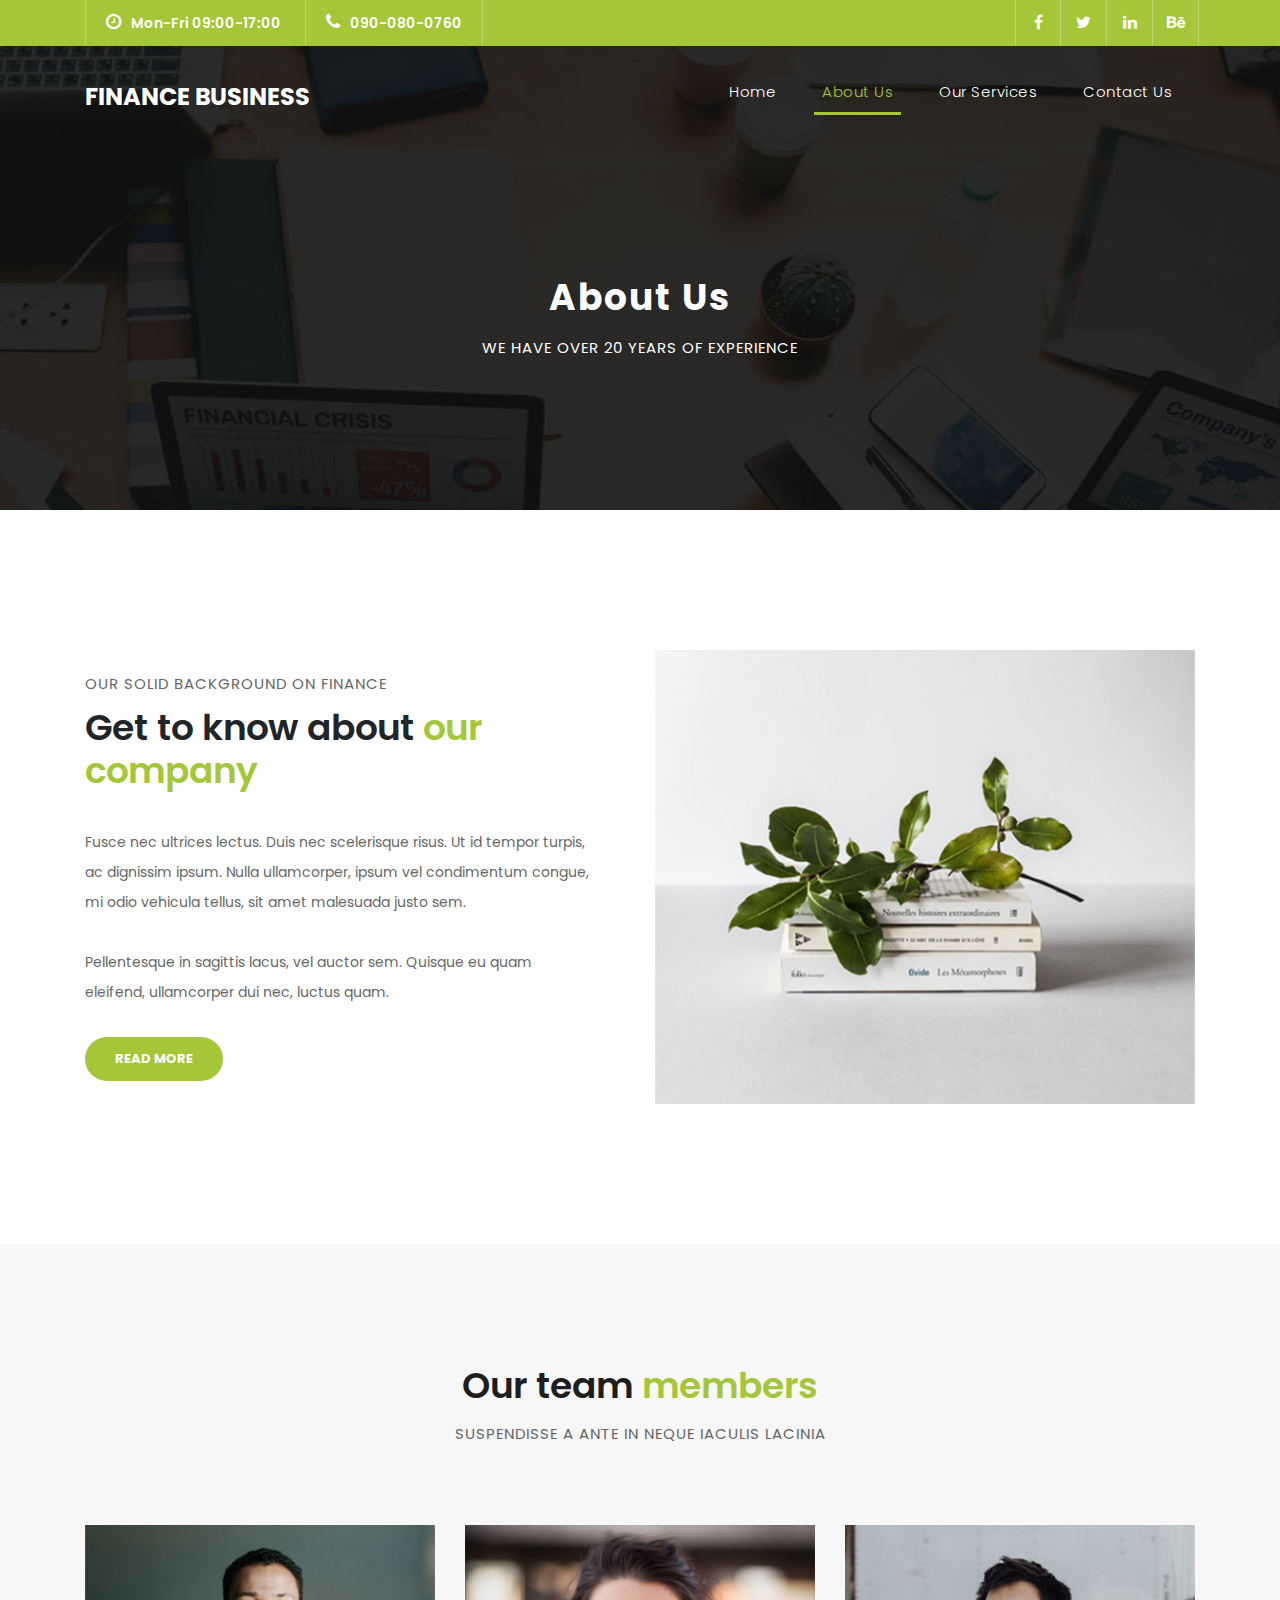
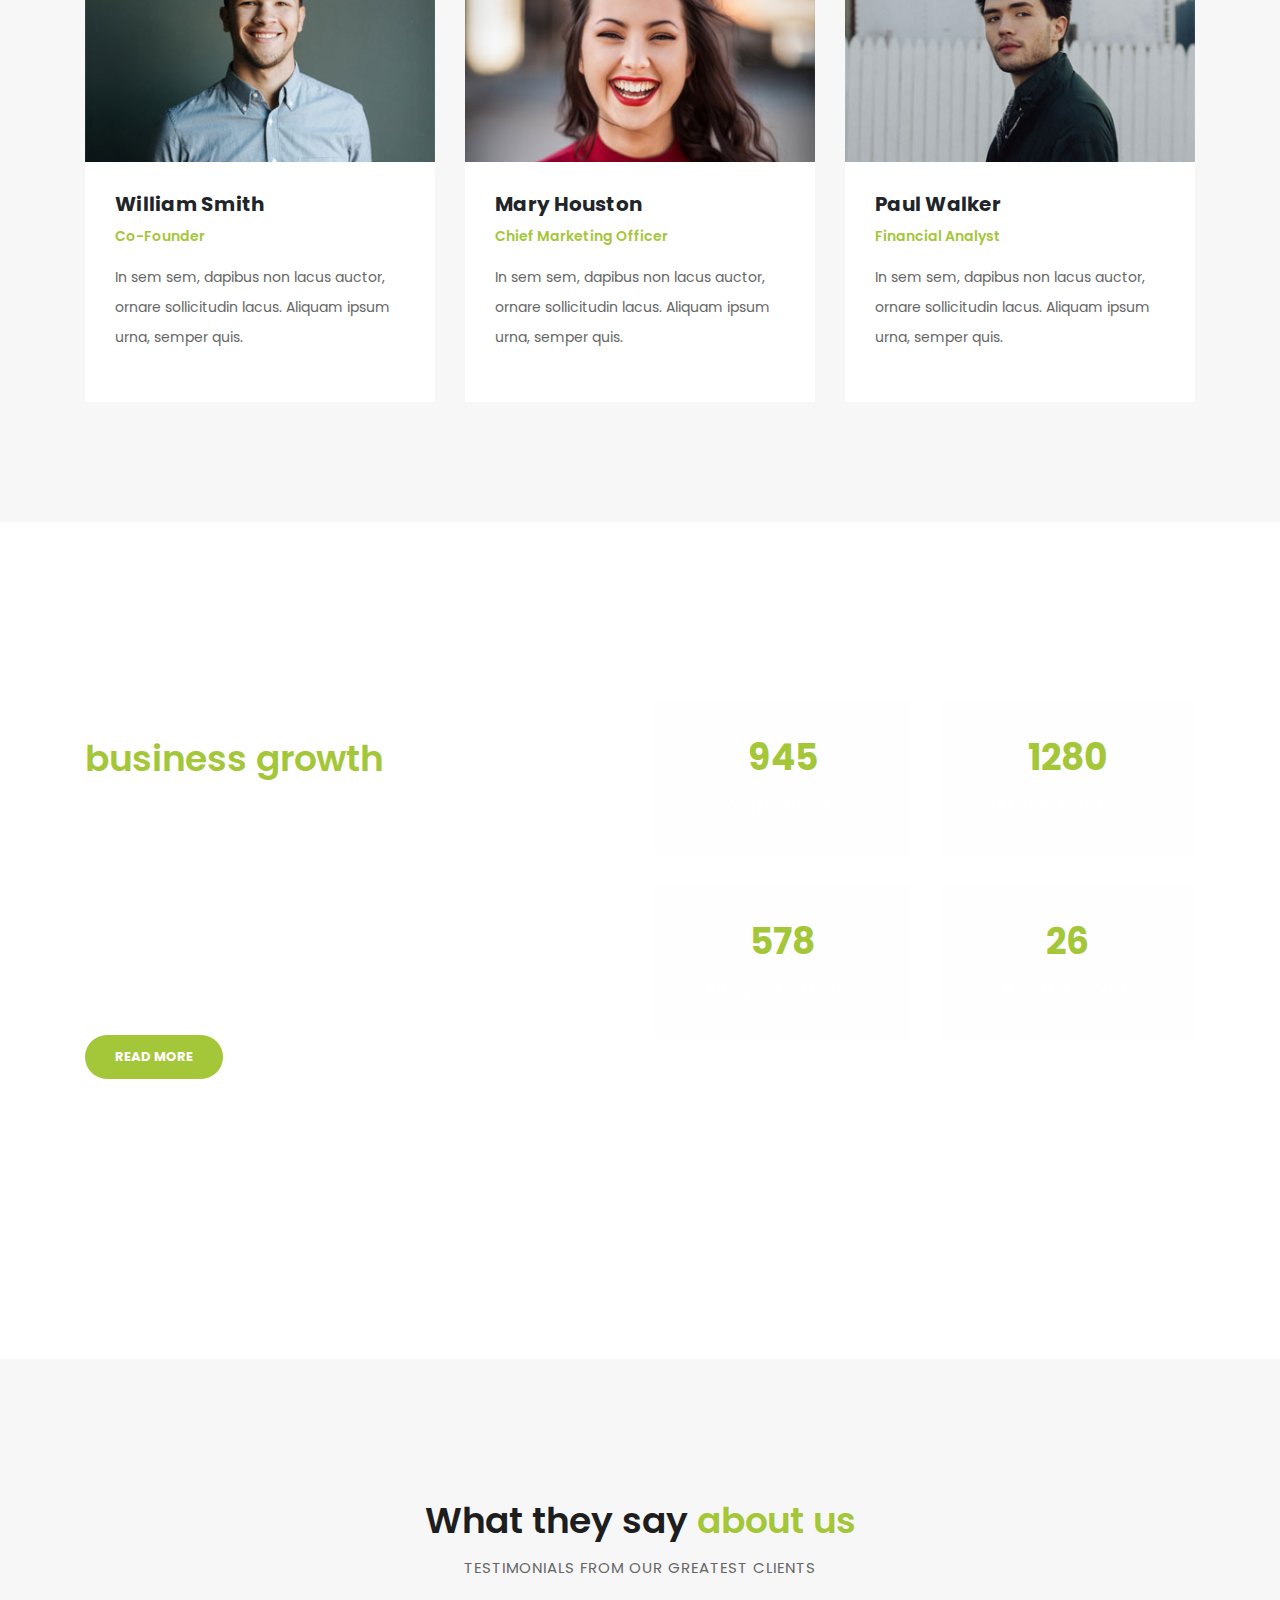
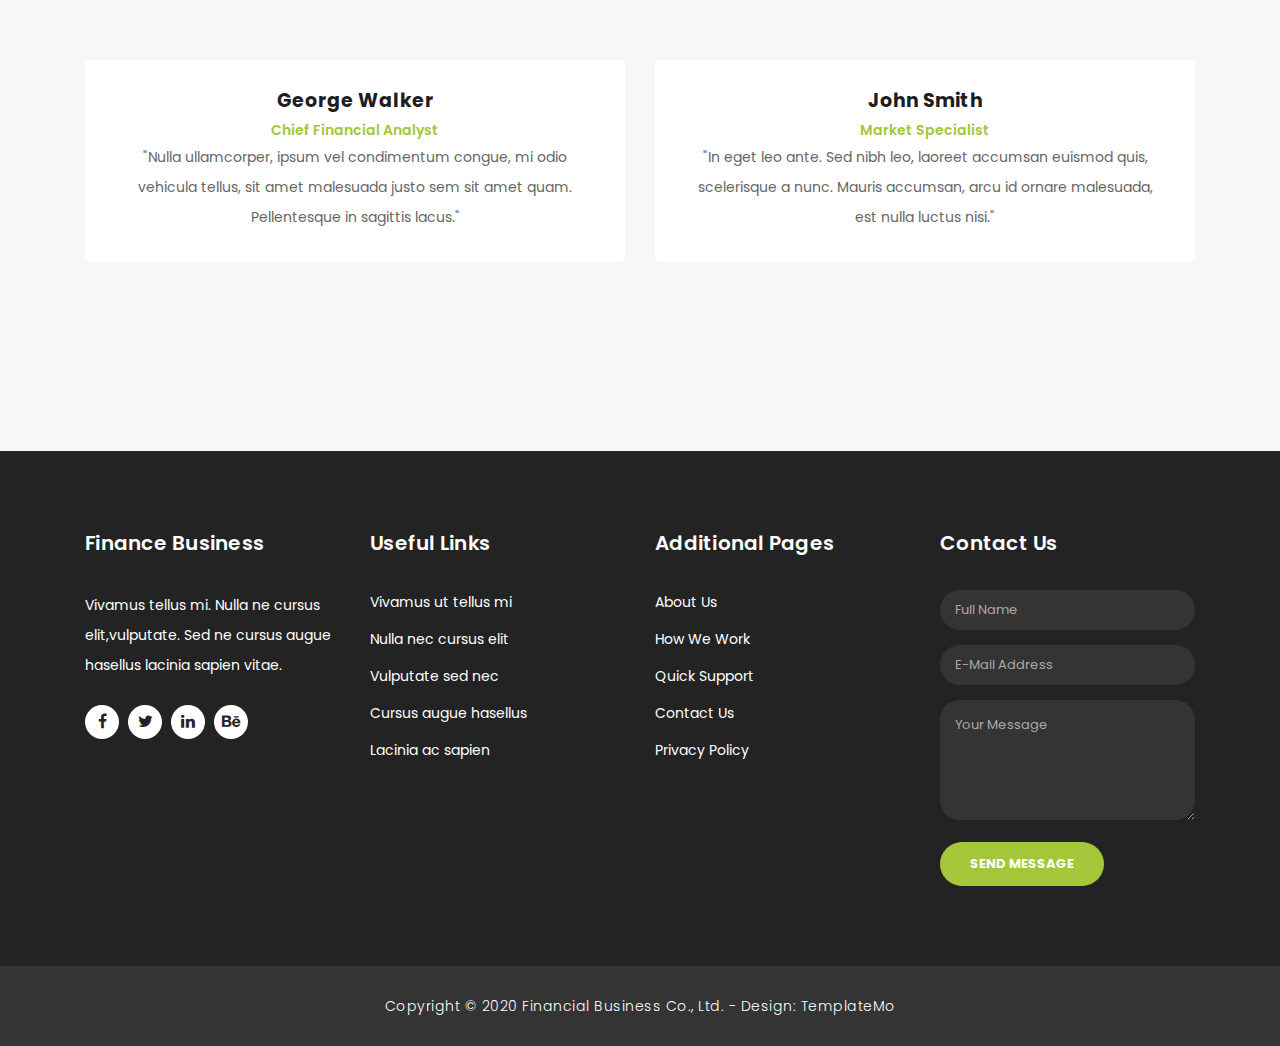
==== about.html @ 7f65e046 "first template" ====
<!DOCTYPE html>
<html lang="en">

  <head>

    <meta charset="utf-8">
    <meta name="viewport" content="width=device-width, initial-scale=1, shrink-to-fit=no">
    <meta name="description" content="">
    <meta name="author" content="TemplateMo">
    <link href="https://fonts.googleapis.com/css?family=Poppins:100,200,300,400,500,600,700,800,900&display=swap" rel="stylesheet">

    <title>Finance Business - About Page</title>

    <!-- Bootstrap core CSS -->
    <link href="vendor/bootstrap/css/bootstrap.min.css" rel="stylesheet">

    <!-- Additional CSS Files -->
    <link rel="stylesheet" href="assets/css/fontawesome.css">
    <link rel="stylesheet" href="assets/css/templatemo-finance-business.css">
    <link rel="stylesheet" href="assets/css/owl.css">
<!--

Finance Business TemplateMo

https://templatemo.com/tm-545-finance-business

-->
  </head>

  <body>

    <!-- ***** Preloader Start ***** -->
    <div id="preloader">
        <div class="jumper">
            <div></div>
            <div></div>
            <div></div>
        </div>
    </div>  
    <!-- ***** Preloader End ***** -->

    <!-- Header -->
    <div class="sub-header">
      <div class="container">
        <div class="row">
          <div class="col-md-8 col-xs-12">
            <ul class="left-info">
              <li><a href="#"><i class="fa fa-clock-o"></i>Mon-Fri 09:00-17:00</a></li>
              <li><a href="#"><i class="fa fa-phone"></i>090-080-0760</a></li>
            </ul>
          </div>
          <div class="col-md-4">
            <ul class="right-icons">
              <li><a href="#"><i class="fa fa-facebook"></i></a></li>
              <li><a href="#"><i class="fa fa-twitter"></i></a></li>
              <li><a href="#"><i class="fa fa-linkedin"></i></a></li>
              <li><a href="#"><i class="fa fa-behance"></i></a></li>
            </ul>
          </div>
        </div>
      </div>
    </div>
    
    <header class="">
      <nav class="navbar navbar-expand-lg">
        <div class="container">
          <a class="navbar-brand" href="index.html"><h2>Finance Business</h2></a>
          <button class="navbar-toggler" type="button" data-toggle="collapse" data-target="#navbarResponsive" aria-controls="navbarResponsive" aria-expanded="false" aria-label="Toggle navigation">
            <span class="navbar-toggler-icon"></span>
          </button>
          <div class="collapse navbar-collapse" id="navbarResponsive">
            <ul class="navbar-nav ml-auto">
              <li class="nav-item">
                <a class="nav-link" href="index.html">Home
                  <span class="sr-only">(current)</span>
                </a>
              </li>
              <li class="nav-item active">
                <a class="nav-link" href="about.html">About Us</a>
              </li>
              <li class="nav-item">
                <a class="nav-link" href="services.html">Our Services</a>
              </li>
              <li class="nav-item">
                <a class="nav-link" href="contact.html">Contact Us</a>
              </li>
            </ul>
          </div>
        </div>
      </nav>
    </header>

    <!-- Page Content -->
    <div class="page-heading header-text">
      <div class="container">
        <div class="row">
          <div class="col-md-12">
            <h1>About Us</h1>
            <span>We have over 20 years of experience</span>
          </div>
        </div>
      </div>
    </div>

    <div class="more-info about-info">
      <div class="container">
        <div class="row">
          <div class="col-md-12">
            <div class="more-info-content">
              <div class="row">
                <div class="col-md-6 align-self-center">
                  <div class="right-content">
                    <span>our solid background on finance</span>
                    <h2>Get to know about <em>our company</em></h2>
                    <p>Fusce nec ultrices lectus. Duis nec scelerisque risus. Ut id tempor turpis, ac dignissim ipsum. Nulla ullamcorper, ipsum vel condimentum congue, mi odio vehicula tellus, sit amet malesuada justo sem. 
                    <br><br>Pellentesque in sagittis lacus, vel auctor sem. Quisque eu quam eleifend, ullamcorper dui nec, luctus quam.</p>
                    <a href="" class="filled-button">Read More</a>
                  </div>
                </div>
                <div class="col-md-6">
                  <div class="left-image">
                    <img src="assets/images/about-image.jpg" alt="">
                  </div>
                </div>
              </div>
            </div>
          </div>
        </div>
      </div>
    </div>

    <div class="team">
      <div class="container">
        <div class="row">
          <div class="col-md-12">
            <div class="section-heading">
              <h2>Our team <em>members</em></h2>
              <span>Suspendisse a ante in neque iaculis lacinia</span>
            </div>
          </div>
          <div class="col-md-4">
            <div class="team-item">
              <img src="assets/images/team_01.jpg" alt="">
              <div class="down-content">
                <h4>William Smith</h4>
                <span>Co-Founder</span>
                <p>In sem sem, dapibus non lacus auctor, ornare sollicitudin lacus. Aliquam ipsum urna, semper quis.</p>
              </div>
            </div>
          </div>
          <div class="col-md-4">
            <div class="team-item">
              <img src="assets/images/team_02.jpg" alt="">
              <div class="down-content">
                <h4>Mary Houston</h4>
                <span>Chief Marketing Officer</span>
                <p>In sem sem, dapibus non lacus auctor, ornare sollicitudin lacus. Aliquam ipsum urna, semper quis.</p>
              </div>
            </div>
          </div>
          <div class="col-md-4">
            <div class="team-item">
              <img src="assets/images/team_03.jpg" alt="">
              <div class="down-content">
                <h4>Paul Walker</h4>
                <span>Financial Analyst</span>
                <p>In sem sem, dapibus non lacus auctor, ornare sollicitudin lacus. Aliquam ipsum urna, semper quis.</p>
              </div>
            </div>
          </div>
        </div>
      </div>
    </div>

    <div class="fun-facts">
      <div class="container">
        <div class="row">
          <div class="col-md-6">
            <div class="left-content">
              <span>Lorem ipsum dolor sit amet</span>
              <h2>Our solutions for your <em>business growth</em></h2>
              <p>Pellentesque ultrices at turpis in vestibulum. Aenean pretium elit nec congue elementum. Nulla luctus laoreet porta. Maecenas at nisi tempus, porta metus vitae, faucibus augue. 
              <br><br>Fusce et venenatis ex. Quisque varius, velit quis dictum sagittis, odio velit molestie nunc, ut posuere ante tortor ut neque.</p>
              <a href="" class="filled-button">Read More</a>
            </div>
          </div>
          <div class="col-md-6 align-self-center">
            <div class="row">
              <div class="col-md-6">
                <div class="count-area-content">
                  <div class="count-digit">945</div>
                  <div class="count-title">Work Hours</div>
                </div>
              </div>
              <div class="col-md-6">
                <div class="count-area-content">
                  <div class="count-digit">1280</div>
                  <div class="count-title">Great Reviews</div>
                </div>
              </div>
              <div class="col-md-6">
                <div class="count-area-content">
                  <div class="count-digit">578</div>
                  <div class="count-title">Projects Done</div>
                </div>
              </div>
              <div class="col-md-6">
                <div class="count-area-content">
                  <div class="count-digit">26</div>
                  <div class="count-title">Awards Won</div>
                </div>
              </div>
            </div>
          </div>
        </div>
      </div>
    </div>

    <div class="testimonials">
      <div class="container">
        <div class="row">
          <div class="col-md-12">
            <div class="section-heading">
              <h2>What they say <em>about us</em></h2>
              <span>testimonials from our greatest clients</span>
            </div>
          </div>
          <div class="col-md-12">
            <div class="owl-testimonials owl-carousel">
              
              <div class="testimonial-item">
                <div class="inner-content">
                  <h4>George Walker</h4>
                  <span>Chief Financial Analyst</span>
                  <p>"Nulla ullamcorper, ipsum vel condimentum congue, mi odio vehicula tellus, sit amet malesuada justo sem sit amet quam. Pellentesque in sagittis lacus."</p>
                </div>
                <img src="http://placehold.it/60x60" alt="">
              </div>
              
              <div class="testimonial-item">
                <div class="inner-content">
                  <h4>John Smith</h4>
                  <span>Market Specialist</span>
                  <p>"In eget leo ante. Sed nibh leo, laoreet accumsan euismod quis, scelerisque a nunc. Mauris accumsan, arcu id ornare malesuada, est nulla luctus nisi."</p>
                </div>
                <img src="http://placehold.it/60x60" alt="">
              </div>
              
              <div class="testimonial-item">
                <div class="inner-content">
                  <h4>David Wood</h4>
                  <span>Chief Accountant</span>
                  <p>"Ut ultricies maximus turpis, in sollicitudin ligula posuere vel. Donec finibus maximus neque, vitae egestas quam imperdiet nec. Proin nec mauris eu tortor consectetur tristique."</p>
                </div>
                <img src="http://placehold.it/60x60" alt="">
              </div>
              
              <div class="testimonial-item">
                <div class="inner-content">
                  <h4>Andrew Boom</h4>
                  <span>Marketing Head</span>
                  <p>"Curabitur sollicitudin, tortor at suscipit volutpat, nisi arcu aliquet dui, vitae semper sem turpis quis libero. Quisque vulputate lacinia nisl ac lobortis."</p>
                </div>
                <img src="http://placehold.it/60x60" alt="">
              </div>
              
            </div>
          </div>
        </div>
      </div>
    </div>

    <!-- Footer Starts Here -->
    <footer>
      <div class="container">
        <div class="row">
          <div class="col-md-3 footer-item">
            <h4>Finance Business</h4>
            <p>Vivamus tellus mi. Nulla ne cursus elit,vulputate. Sed ne cursus augue hasellus lacinia sapien vitae.</p>
            <ul class="social-icons">
              <li><a rel="nofollow" href="https://fb.com/templatemo" target="_blank"><i class="fa fa-facebook"></i></a></li>
              <li><a href="#"><i class="fa fa-twitter"></i></a></li>
              <li><a href="#"><i class="fa fa-linkedin"></i></a></li>
              <li><a href="#"><i class="fa fa-behance"></i></a></li>
            </ul>
          </div>
          <div class="col-md-3 footer-item">
            <h4>Useful Links</h4>
            <ul class="menu-list">
              <li><a href="#">Vivamus ut tellus mi</a></li>
              <li><a href="#">Nulla nec cursus elit</a></li>
              <li><a href="#">Vulputate sed nec</a></li>
              <li><a href="#">Cursus augue hasellus</a></li>
              <li><a href="#">Lacinia ac sapien</a></li>
            </ul>
          </div>
          <div class="col-md-3 footer-item">
            <h4>Additional Pages</h4>
            <ul class="menu-list">
              <li><a href="#">About Us</a></li>
              <li><a href="#">How We Work</a></li>
              <li><a href="#">Quick Support</a></li>
              <li><a href="#">Contact Us</a></li>
              <li><a href="#">Privacy Policy</a></li>
            </ul>
          </div>
          <div class="col-md-3 footer-item last-item">
            <h4>Contact Us</h4>
            <div class="contact-form">
              <form id="contact footer-contact" action="" method="post">
                <div class="row">
                  <div class="col-lg-12 col-md-12 col-sm-12">
                    <fieldset>
                      <input name="name" type="text" class="form-control" id="name" placeholder="Full Name" required="">
                    </fieldset>
                  </div>
                  <div class="col-lg-12 col-md-12 col-sm-12">
                    <fieldset>
                      <input name="email" type="text" class="form-control" id="email" pattern="[^ @]*@[^ @]*" placeholder="E-Mail Address" required="">
                    </fieldset>
                  </div>
                  <div class="col-lg-12">
                    <fieldset>
                      <textarea name="message" rows="6" class="form-control" id="message" placeholder="Your Message" required=""></textarea>
                    </fieldset>
                  </div>
                  <div class="col-lg-12">
                    <fieldset>
                      <button type="submit" id="form-submit" class="filled-button">Send Message</button>
                    </fieldset>
                  </div>
                </div>
              </form>
            </div>
          </div>
        </div>
      </div>
    </footer>
    
    <div class="sub-footer">
      <div class="container">
        <div class="row">
          <div class="col-md-12">
            <p>Copyright &copy; 2020 Financial Business Co., Ltd.
            
            - Design: <a rel="nofollow noopener" href="https://templatemo.com" target="_blank">TemplateMo</a></p>
          </div>
        </div>
      </div>
    </div>

    <!-- Bootstrap core JavaScript -->
    <script src="vendor/jquery/jquery.min.js"></script>
    <script src="vendor/bootstrap/js/bootstrap.bundle.min.js"></script>

    <!-- Additional Scripts -->
    <script src="assets/js/custom.js"></script>
    <script src="assets/js/owl.js"></script>
    <script src="assets/js/slick.js"></script>
    <script src="assets/js/accordions.js"></script>

    <script language = "text/Javascript"> 
      cleared[0] = cleared[1] = cleared[2] = 0; //set a cleared flag for each field
      function clearField(t){                   //declaring the array outside of the
      if(! cleared[t.id]){                      // function makes it static and global
          cleared[t.id] = 1;  // you could use true and false, but that's more typing
          t.value='';         // with more chance of typos
          t.style.color='#fff';
          }
      }
    </script>

  </body>
</html>
---- assets/css/templatemo-finance-business.css ----
/* 

TemplateMo - Finance Business

https://templatemo.com/tm-545-finance-business

*/

body {
  font-family: 'Poppins', sans-serif;
  overflow-x: hidden;
  text-rendering: optimizeLegibility;
  -webkit-font-smoothing: antialiased;
  -moz-osx-font-smoothing: grayscale;
}
p {
	margin-bottom: 0px;
	font-size: 14px;
	color: #666666;
	line-height: 30px;
}
a {
	text-decoration: none!important;
}
ul {
	padding: 0;
	margin: 0;
	list-style: none;
}

h1,h2,h3,h4,h5,h6 {
	margin: 0px;
}

a.filled-button {
	background-color: #a4c639;
	color: #fff;
	font-size: 13px;
	text-transform: uppercase;
	font-weight: 700;
	padding: 12px 30px;
	border-radius: 30px;
	display: inline-block;
	transition: all 0.3s;
}

a.filled-button:hover {
	background-color: #fff;
	color: #a4c639;
}

a.border-button {
	background-color: transparent;
	color: #fff;
	border: 2px solid #fff;
	font-size: 13px;
	text-transform: uppercase;
	font-weight: 700;
	padding: 10px 28px;
	border-radius: 30px;
	display: inline-block;
	transition: all 0.3s;
}

a.border-button:hover {
	background-color: #fff;
	color: #a4c639;
}

.section-heading {
	text-align: center;
	margin-bottom: 80px;
}

.section-heading h2 {
	font-size: 36px;
	font-weight: 600;
	color: #1e1e1e;
}

.section-heading em {
	font-style: normal;
	color: #a4c639;
}

.section-heading span {
	display: block;
	margin-top: 15px;
	text-transform: uppercase;
	font-size: 15px;
	color: #666;
	letter-spacing: 1px;
}

#preloader {
  overflow: hidden;
  background: #a4c639;
  left: 0;
  right: 0;
  top: 0;
  bottom: 0;
  position: fixed;
  z-index: 9999999;
  color: #fff;
}

#preloader .jumper {
  left: 0;
  top: 0;
  right: 0;
  bottom: 0;
  display: block;
  position: absolute;
  margin: auto;
  width: 50px;
  height: 50px;
}

#preloader .jumper > div {
  background-color: #fff;
  width: 10px;
  height: 10px;
  border-radius: 100%;
  -webkit-animation-fill-mode: both;
  animation-fill-mode: both;
  position: absolute;
  opacity: 0;
  width: 50px;
  height: 50px;
  -webkit-animation: jumper 1s 0s linear infinite;
  animation: jumper 1s 0s linear infinite;
}

#preloader .jumper > div:nth-child(2) {
  -webkit-animation-delay: 0.33333s;
  animation-delay: 0.33333s;
}

#preloader .jumper > div:nth-child(3) {
  -webkit-animation-delay: 0.66666s;
  animation-delay: 0.66666s;
}

@-webkit-keyframes jumper {
  0% {
    opacity: 0;
    -webkit-transform: scale(0);
    transform: scale(0);
  }
  5% {
    opacity: 1;
  }
  100% {
    -webkit-transform: scale(1);
    transform: scale(1);
    opacity: 0;
  }
}

@keyframes jumper {
  0% {
    opacity: 0;
    -webkit-transform: scale(0);
    transform: scale(0);
  }
  5% {
    opacity: 1;
  }
  100% {
    opacity: 0;
  }
}

/* Sub Header Style */

.sub-header {
	background-color: #a4c639;
	height: 46px;
	line-height: 46px;
}

.sub-header ul li {
	display: inline-block;
}

.sub-header ul.left-info li {
	border-left: 1px solid rgba(250,250,250,0.3);
	padding: 0px 20px;
}

.sub-header ul.left-info li:last-child {
	border-right: 1px solid rgba(250,250,250,0.3);
}

.sub-header ul.left-info li i {
	margin-right: 10px;
	font-size: 18px;
}

.sub-header ul.left-info li a {
	color: #fff;
	font-size: 14px;
	font-weight: 600;
}

.sub-header ul.right-icons {
	float: right;
}

.sub-header ul.right-icons li {
	margin-right: -4px;
	width: 46px;
	display: inline-block;
	text-align: center;
	border-right: 1px solid rgba(250,250,250,0.3);
}

.sub-header ul.right-icons li:first-child {
	border-left: 1px solid rgba(250,250,250,0.3);
}

.sub-header ul.right-icons li a {
	color: #fff;
	transition: all 0.3s;
}

.sub-header ul.right-icons li a:hover {
	opacity: 0.75;
}



/* Header Style */
header {
	position: absolute;
	z-index: 99999;
	width: 100%;
	background-color: transparent!important;
	height: 80px;
	-webkit-transition: all 0.3s ease-in-out 0s;
    -moz-transition: all 0.3s ease-in-out 0s;
    -o-transition: all 0.3s ease-in-out 0s;
    transition: all 0.3s ease-in-out 0s;
}
header .navbar {
	padding: 20px 0px;
}
.background-header .navbar {
	padding: 10px 0px;
}
.background-header {
	top: 0;
	position: fixed;
	background-color: #fff!important;
	box-shadow: 0px 1px 10px rgba(0,0,0,0.1);
}
.background-header .navbar-brand h2 {
	color: #a4c639!important;
}
.background-header .navbar-nav a.nav-link {
	color: #1e1e1e!important;
}
.background-header .navbar-nav .nav-link:hover,
.background-header .navbar-nav .active>.nav-link,
.background-header .navbar-nav .nav-link.active,
.background-header .navbar-nav .nav-link.show,
.background-header .navbar-nav .show>.nav-link {
	color: #a4c639!important;
}
.navbar .navbar-brand {
	float: 	left;
	margin-top: 12px;
	outline: none;
}
.navbar .navbar-brand h2 {
	color: #fff;
	text-transform: uppercase;
	font-size: 24px;
	font-weight: 700;
	-webkit-transition: all .3s ease 0s;
    -moz-transition: all .3s ease 0s;
    -o-transition: all .3s ease 0s;
    transition: all .3s ease 0s;
}
.navbar .navbar-brand h2 em {
	font-style: normal;
	font-size: 16px;
}
#navbarResponsive {
	z-index: 999;
}
.navbar-collapse {
	text-align: center;
}
.navbar .navbar-nav .nav-item {
	margin: 0px 15px;
}
.navbar .navbar-nav a.nav-link {
	text-transform: capitalize;
	font-size: 15px;
	font-weight: 300;
	letter-spacing: 0.5px;
	color: #fff;
	transition: all 0.5s;
	margin-top: 5px;
}
.navbar .navbar-nav .nav-link:hover,
.navbar .navbar-nav .active>.nav-link,
.navbar .navbar-nav .nav-link.active,
.navbar .navbar-nav .nav-link.show,
.navbar .navbar-nav .show>.nav-link {
	color: #a4c639;
	border-bottom: 3px solid #a4c639;
}
.navbar .navbar-toggler-icon {
	background-image: none;
}
.navbar .navbar-toggler {
	border-color: #fff;
	background-color: #fff;	
	height: 36px;
	outline: none;
	border-radius: 0px;
	position: absolute;
	right: 30px;
	top: 20px;
}
.navbar .navbar-toggler-icon:after {
	content: '\f0c9';
	color: #a4c639;
	font-size: 18px;
	line-height: 26px;
	font-family: 'FontAwesome';
}



/* Banner Style */

.img-fill{
  width: 100%;
  display: block;
  overflow: hidden;
  position: relative;
  text-align: center
}

.img-fill img {
  min-height: 100%;
  min-width: 100%;
  position: relative;
  display: inline-block;
  max-width: none;
}

*,
*:before,
*:after {
  -webkit-box-sizing: border-box;
  box-sizing: border-box;
  -webkit-font-smoothing: antialiased;
  -moz-osx-font-smoothing: grayscale;
}

.Grid1k {
  padding: 0 15px;
  max-width: 1200px;
  margin: auto;
}

.blocks-box,
.slick-slider {
  margin: 0;
  padding: 0!important;
}

.slick-slide {
  float: left;
  padding: 0;
}

.Modern-Slider .item .img-fill {
	background-size: cover;
	background-position: center center;
	background-repeat: no-repeat;
	height:95vh;
}

.Modern-Slider .item-1 .img-fill {
	background-image: url(../images/slide_01.jpg);
}

.Modern-Slider .item-2 .img-fill {
	background-image: url(../images/slide_02.jpg);
}

.Modern-Slider .item-3 .img-fill {
	background-image: url(../images/slide_03.jpg);
}

.Modern-Slider .NextArrow{
  position:absolute;
  top:50%;
  right:30px;
  border:0 none;
  background-color: transparent;
  text-align:center;
  font-size: 36px;
  font-family: 'FontAwesome';
  color:#FFF;
  z-index:5;
  outline: none;
  cursor: pointer;
}

.Modern-Slider .NextArrow:before{
  content:'\f105';
}

.Modern-Slider .PrevArrow {
  position:absolute;
  top:50%;
  left:30px;
  border:0 none;
  background-color: transparent;
  text-align:center;
  font-size: 36px;
  font-family: 'FontAwesome';
  color:#FFF;
  z-index:5;
  outline: none;
  cursor: pointer;
}

.Modern-Slider .PrevArrow:before{
  content:'\f104';
}

ul.slick-dots {
  display: none!important;
}

.Modern-Slider .text-content {
	text-align: left;
  	width: 75%;
  	position: absolute;
  	top: 50%;
  	left: 50%;
  	transform: translate(-50%, -50%);
}

.Modern-Slider .item h6 {
  margin-bottom: 15px;
  font-size: 22px;
  text-transform: uppercase;
  font-weight: 700;
  letter-spacing: 1px;
  color:#a4c639;
  animation:fadeOutRight 1s both;
}

.Modern-Slider .item h4 {
  margin-bottom: 30px;
  text-transform: uppercase;
  font-size: 44px;
  font-weight: 700;
  letter-spacing: 2.5px;
  color:#FFF;
  overflow:hidden;
  animation:fadeOutLeft 1s both;
}

.Modern-Slider .item p {
	max-width: 570px;
	color: #fff;
	font-size: 15px;
	font-weight: 400;
	line-height: 30px;
	margin-bottom: 40px;
}

.Modern-Slider .item a {
  margin: 0 5px;
}

.Modern-Slider .item.slick-active h6{
  animation:fadeInDown 1s both 1s;
}

.Modern-Slider .item.slick-active h4{
  animation:fadeInLeft 1s both 1.5s;
}

.Modern-Slider .item.slick-active{
  animation:Slick-FastSwipeIn 1s both;
}

.Modern-Slider .buttons {
  position: relative;
}

.Modern-Slider {background:#000;}


/* ==== Slick Slider Css Ruls === */
.slick-slider{position:relative;display:block;-webkit-user-select:none;-moz-user-select:none;-ms-user-select:none;user-select:none;-webkit-touch-callout:none;-khtml-user-select:none;-ms-touch-action:pan-y;touch-action:pan-y;-webkit-tap-highlight-color:transparent}
.slick-list{position:relative;display:block;overflow:hidden;margin:0;padding:0}
.slick-list:focus{outline:none}.slick-list.dragging{cursor:hand}
.slick-slider .slick-track,.slick-slider .slick-list{-webkit-transform:translate3d(0,0,0);-ms-transform:translate3d(0,0,0);transform:translate3d(0,0,0)}
.slick-track{position:relative;top:0;left:0;display:block}
.slick-track:before,.slick-track:after{display:table;content:''}.slick-track:after{clear:both}
.slick-loading .slick-track{visibility:hidden}
.slick-slide{display:none;float:left /* If RTL Make This Right */ ;height:100%;min-height:1px}
.slick-slide.dragging img{pointer-events:none}
.slick-initialized .slick-slide{display:block}
.slick-loading .slick-slide{visibility:hidden}
.slick-vertical .slick-slide{display:block;height:auto;border:1px solid transparent}




/* Request Form */

.request-form {
	background-color: #a4c639;
	padding: 40px 0px;
	color: #fff;
}

.request-form h4 {
	font-size: 22px;
	font-weight: 600;
}

.request-form span {
	font-size: 15px;
	font-weight: 400;
	display: inline-block;
	margin-top: 10px;
}

.request-form a.border-button {
	margin-top: 12px;
	float: right;
}




/* Services */

.services {
	margin-top: 140px;
}

.service-item img {
	width: 100%;
	overflow: hidden;
}

.service-item .down-content {
	background-color: #f7f7f7;
	padding: 30px;
}

.service-item .down-content h4 {
	font-size: 20px;
	font-weight: 700;
	letter-spacing: 0.25px;
	margin-bottom: 15px;
}

.service-item .down-content p {
	margin-bottom: 20px;
}



/* Fun Facts */

.fun-facts {
	margin-top: 140px;
	background-image: url(../images/fun-facts-bg.jpg);
	background-position: center center;
	background-repeat: no-repeat;
	background-size: cover;
	background-attachment: fixed;
	padding: 140px 0px;
	color: #fff;
}

.fun-facts span {
	text-transform: uppercase;
	font-size: 15px;
	color: #fff;
	letter-spacing: 1px;
	margin-bottom: 10px;
	display: block;
}

.fun-facts h2 {
	font-size: 36px;
	font-weight: 600;
	margin-bottom: 35px;
}

.fun-facts em {
	font-style: normal;
	color: #a4c639;
}

.fun-facts p {
	color: #fff;
	margin-bottom: 40px;
}

.fun-facts .left-content {
	margin-right: 45px;
}

.count-area-content {
	text-align: center;
	background-color: rgba(250,250,250,0.1);
	padding: 25px 30px 35px 30px;
	margin: 15px 0px;
}

.count-digit {
    margin: 5px 0px;
    color: #a4c639;
    font-weight: 700;
    font-size: 36px;
}
.count-title {
    font-size: 20px;
    font-weight: 600;
    color: #fff;
    letter-spacing: 0.5px;
}



/* More Info */

.more-info {
	margin-top: 140px;
}

.more-info .left-image img {
	width: 100%;
	overflow: hidden;
}

.more-info .more-info-content {
	background-color: #f7f7f7;
}

.about-info .more-info-content {
	background-color: transparent;
}

.about-info .right-content {
	padding: 0px!important;
	margin-right: 30px;
}

.more-info .right-content {
	padding: 45px 45px 45px 30px;
}

.more-info .right-content span {
	text-transform: uppercase;
	font-size: 15px;
	color: #666;
	letter-spacing: 1px;
	margin-bottom: 10px;
	display: block;
}

.more-info .right-content h2 {
	font-size: 36px;
	font-weight: 600;
	margin-bottom: 35px;
}

.more-info .right-content em {
	font-style: normal;
	color: #a4c639;
}

.more-info .right-content p {
	margin-bottom: 30px;
}


/* Testimonials Style */

.about-testimonials {
	margin-top: 0px!important;
}

.testimonials {
	margin-top: 140px;
	background-color: #f7f7f7;
	padding: 140px 0px;
}
.testimonial-item .inner-content {
	text-align: center;
	background-color: #fff;	
	padding: 30px;
	border-radius: 5px;
}
.testimonial-item p {
	font-size: 14px;
	font-weight: 400;
}
.testimonial-item h4 {
	font-size: 19px;
	font-weight: 700;
	color: #1e1e1e;
	letter-spacing: 0.5px;
	margin-bottom: 0px;
}
.testimonial-item span {
	display: inline-block;
	margin-top: 8px;
	font-weight: 600;
	font-size: 14px;
	color: #a4c639;
}
.testimonial-item img {
	max-width: 60px;
	border-radius: 50%;
	margin: 25px auto 0px auto;
}




/* Call Back Style */

.callback-services {
	border-top: 1px solid #eee;
	padding-top: 140px;
}

.contact-us {
	background-color: #f7f7f7;
	padding: 140px 0px;
}

.contact-us .contact-form {
	background-color: transparent!important;
	padding: 0!important;
}

.callback-form {
	margin-top: 140px;
}

.callback-form .contact-form {
	background-color: #a4c639;
	padding: 60px;
	border-radius: 5px;
	text-align: center;
}

.callback-form .contact-form input {
	border-radius: 20px;
	height: 40px;
	line-height: 40px;
	display: inline-block;
	padding: 0px 15px;
	color: #6a6a6a;
	font-size: 13px;
	text-transform: none;
	box-shadow: none;
	border: none;
	margin-bottom: 35px;
}

.callback-form .contact-form input:focus {
	outline: none;
	box-shadow: none;
	border: none;
}

.callback-form .contact-form textarea {
	border-radius: 20px;
	height: 120px;
	max-height: 200px;
	min-height: 120px;
	display: inline-block;
	padding: 15px;
	color: #6a6a6a;
	font-size: 13px;
	text-transform: none;
	box-shadow: none;
	border: none;
	margin-bottom: 35px;
}

.callback-form .contact-form textarea:focus {
	outline: none;
	box-shadow: none;
	border: none;
}

.callback-form .contact-form ::-webkit-input-placeholder { /* Edge */
  color: #aaa;
}
.callback-form .contact-form :-ms-input-placeholder { /* Internet Explorer 10-11 */
  color: #aaa;
}
.callback-form .contact-form ::placeholder {
  color: #aaa;
}

.callback-form .contact-form button.border-button {
	background-color: transparent;
	color: #fff;
	border: 2px solid #fff;
	font-size: 13px;
	text-transform: uppercase;
	font-weight: 700;
	padding: 10px 28px;
	border-radius: 30px;
	display: inline-block;
	transition: all 0.3s;
	outline: none;
	box-shadow: none;
	text-shadow: none;
	cursor: pointer;
}

.callback-form .contact-form button.border-button:hover {
	background-color: #fff;
	color: #a4c639;
}

.contact-us .contact-form button.filled-button {
	background-color: #a4c639;
	color: #fff;
	border: none;
	font-size: 13px;
	text-transform: uppercase;
	font-weight: 700;
	padding: 12px 30px;
	border-radius: 30px;
	display: inline-block;
	transition: all 0.3s;
	outline: none;
	box-shadow: none;
	text-shadow: none;
	cursor: pointer;
}

.contact-us .contact-form button.filled-button:hover {
	background-color: #fff;
	color: #a4c639;
}



/* Partners Style */

.contact-partners {
	margin-top: -8px!important;
}

.partners {
	margin-top: 140px;
	background-color: #f7f7f7;
	padding: 60px 0px;
}

.partners .owl-item {
	text-align: center;
	cursor: pointer;
}

.partners .partner-item img {
	max-width: 156px;
	margin: auto;
}



/* Footer Style */

footer {
	background-color: #232323;
	padding: 80px 0px;
	color: #fff;
}

footer h4 {
	color: #fff;
	font-size: 20px;
	font-weight: 600;
	letter-spacing: 0.25px;
	margin-bottom: 35px;
}
footer p {
	color: #fff;
}

footer ul.social-icons {
	margin-top: 25px;
}

footer ul.social-icons li {
	display: inline-block;
	margin-right: 5px;
}

footer ul.social-icons li:last-child {
	margin-right: 0px;
}

footer ul.social-icons li a {
	width: 34px;
	height: 34px;
	display: inline-block;
	line-height: 34px;
	text-align: center;
	background-color: #fff;
	color: #232323;
	border-radius: 50%;
	transition: all 0.3s;
}

footer ul.social-icons li a:hover {
	background-color: #a4c639;
}

footer ul.menu-list li {
	margin-bottom: 13px;
}

footer ul.menu-list li:last-child {
	margin-bottom: 0px;
}

footer ul.menu-list li a {
	font-size: 14px;
	color: #fff;
	transition: all 0.3s;
}

footer ul.menu-list li a:hover {
	color: #a4c639;
}

footer .contact-form input {
	border-radius: 20px;
	height: 40px;
	line-height: 40px;
	display: inline-block;
	padding: 0px 15px;
	color: #aaa!important;
	background-color: #343434;
	font-size: 13px;
	text-transform: none;
	box-shadow: none;
	border: none;
	margin-bottom: 15px;
}

footer .contact-form input:focus {
	outline: none;
	box-shadow: none;
	border: none;
	background-color: #343434;
}

footer .contact-form textarea {
	border-radius: 20px;
	height: 120px;
	max-height: 200px;
	min-height: 120px;
	display: inline-block;
	padding: 15px;
	color: #aaa!important;
	background-color: #343434;
	font-size: 13px;
	text-transform: none;
	box-shadow: none;
	border: none;
	margin-bottom: 15px;
}

footer .contact-form textarea:focus {
	outline: none;
	box-shadow: none;
	border: none;
	background-color: #343434;
}

footer .contact-form ::-webkit-input-placeholder { /* Edge */
  color: #aaa;
}
footer .contact-form :-ms-input-placeholder { /* Internet Explorer 10-11 */
  color: #aaa;
}
footer .contact-form ::placeholder {
  color: #aaa;
}

footer .contact-form button.filled-button {
	background-color: transparent;
	color: #fff;
	background-color: #a4c639;
	border: none;
	font-size: 13px;
	text-transform: uppercase;
	font-weight: 700;
	padding: 12px 30px;
	border-radius: 30px;
	display: inline-block;
	transition: all 0.3s;
	outline: none;
	box-shadow: none;
	text-shadow: none;
	cursor: pointer;
}

footer .contact-form button.filled-button:hover {
	background-color: #fff;
	color: #a4c639;
}



/* Sub-footer Style */

.sub-footer {
	background-color: #343434;
	text-align: center;
	padding: 25px 0px;
}

.sub-footer p {
	color: #fff;
	font-weight: 300;
	letter-spacing: 0.5px;
}

.sub-footer a {
	color: #fff;
}


.page-heading {
	text-align: center;
	background-image: url(../images/page-heading-bg.jpg);
	background-position: center center;
	background-repeat: no-repeat;
	background-size: cover;
	padding: 230px 0px 150px 0px;
	color: #fff;
}

.page-heading h1 {
	text-transform: capitalize;
	font-size: 36px;
	font-weight: 700;
	letter-spacing: 2px;
	margin-bottom: 18px;
}

.page-heading span {
	font-size: 15px;
	text-transform: uppercase;
	letter-spacing: 1px;
	color: #fff;
	display: block;
}


/* team */

.team {
	background-color: #f7f7f7;
	margin-top: 140px;
	margin-bottom: -140px;
	padding: 120px 0px;
}

.team-item img {
	width: 100%;
	overflow: hidden;
}

.team-item .down-content {
	background-color: #fff;
	padding: 30px;
}

.team-item .down-content h4 {
	font-size: 20px;
	font-weight: 700;
	letter-spacing: 0.25px;
	margin-bottom: 10px;
}

.team-item .down-content span {
	color: #a4c639;
	font-weight: 600;
	font-size: 14px;
	display: block;
	margin-bottom: 15px;
}

.team-item .down-content p {
	margin-bottom: 20px;
}


/* Single Service */

.single-services {
	margin-top: 140px;
}

#tabs ul {
  margin: 0;
  padding: 0;
}
#tabs ul li {
  margin-bottom: 10px;
  display: inline-block;
  width: 100%;
}
#tabs ul li:last-child {
  margin-bottom: 0px;
}
#tabs ul li a {
	text-transform: capitalize;
	width: 100%;
	padding: 30px 30px;
	display: inline-block;
	background-color: #a4c639;
  	font-size: 20px;
  	color: #121212;
  	letter-spacing: 0.5px;
  	font-weight: 700;
  	transition: all 0.3s;
}
#tabs ul li a i {
	float: right;
	margin-top: 5px;
}
#tabs ul .ui-tabs-active span {
  background: #faf5b2;
  border: #faf5b2;
  line-height: 90px;
  border-bottom: none;
}
#tabs ul .ui-tabs-active a {
  color: #fff;
}
#tabs ul .ui-tabs-active span {
  color: #1e1e1e;
}
.tabs-content {
	margin-left: 30px;
  text-align: left;
  display: inline-block;
  transition: all 0.3s;
}
.tabs-content img {
	max-width: 100%;
	overflow: hidden;
}
.tabs-content h4 {
	font-size: 20px;
	font-weight: 700;
	letter-spacing: 0.25px;
	margin-bottom: 15px;
	margin-top: 30px;
}
.tabs-content p {
  font-size: 14px;
  color: #7a7a7a;
  margin-bottom: 0px;
}



/* Contact Information */

.contact-information {
	margin-top: 140px;
}

.contact-information .contact-item {
	padding: 60px 30px;
	background-color: #f7f7f7;
	text-align: center;
}

.contact-information .contact-item i {
	color: #a4c639;
	font-size: 48px;
	margin-bottom: 40px;
}

.contact-information .contact-item h4 {
	font-size: 20px;
	font-weight: 700;
	letter-spacing: 0.25px;
	margin-bottom: 15px;
}

.contact-information .contact-item p {
	margin-bottom: 20px;
}

.contact-information .contact-item a {
	font-weight: 600;
	color: #a4c639;
	font-size: 15px;
}




/* Responsive Style */
@media (max-width: 768px) {
	.sub-header {
		display: none;
	}
	.Modern-Slider .item h6 {
	  margin-bottom: 15px;
	  font-size: 18px;
	}
	.Modern-Slider .item h4 {
	  margin-bottom: 25px;
	  font-size: 28px;
	  line-height: 36px;
	  letter-spacing: 1px;
	}
	.Modern-Slider .item p {
		max-width: 570px;
		line-height: 25px;
		margin-bottom: 30px;
	}
	.Modern-Slider .NextArrow{
	  right:5px;
	}
	.Modern-Slider .PrevArrow {
	  left:5px;
	}
	.request-form {
		text-align: center;
	}
	.request-form a.border-button {
		float: none;
		margin-top: 30px;
	}
	.services .service-item {
		margin-bottom: 30px;
	}
	.fun-facts .left-content {
		margin-right: 0px;
		margin-bottom: 30px;
	}
	.more-info .right-content  {
		padding: 30px;
	}
	footer {
		padding: 80px 0px 20px 0px;
	}
	footer .footer-item {
		border-bottom: 1px solid #343434;
		margin-bottom: 30px;
		padding-bottom: 30px;
	}
	footer .last-item {
		border-bottom: none;
	}
	.about-info .right-content {
		margin-right: 0px;
		margin-bottom: 30px;
	}
	.team .team-item {
		margin-bottom: 30px;
	}
	.tabs-content {
		margin-left: 0px;
		margin-top: 30px;
	}
	.contact-item {
		margin-bottom: 30px;
	}
}

@media (max-width: 992px) {
	.navbar .navbar-brand {
		position: absolute;
		left: 30px;
		top: 10px;
	}
	.navbar .navbar-brand {
		width: auto;
	}
	.navbar:after {
		display: none;
	}
	#navbarResponsive {
	    z-index: 99999;
	    position: absolute;
	    top: 80px;
	    left: 0;
	    width: 100%;
	    text-align: center;
	    background-color: #fff;
	    box-shadow: 0px 10px 10px rgba(0,0,0,0.1);
	}
	.navbar .navbar-nav .nav-item {
		border-bottom: 1px solid #eee;
	}
	.navbar .navbar-nav .nav-item:last-child {
		border-bottom: none;
	}
	.navbar .navbar-nav a.nav-link {
		padding: 15px 0px;
		color: #1e1e1e!important;
	}
	.navbar .navbar-nav .nav-link:hover,
	.navbar .navbar-nav .active>.nav-link,
	.navbar .navbar-nav .nav-link.active,
	.navbar .navbar-nav .nav-link.show,
	.navbar .navbar-nav .show>.nav-link {
		color: #a4c639!important;
		border-bottom: none!important;
	}
}
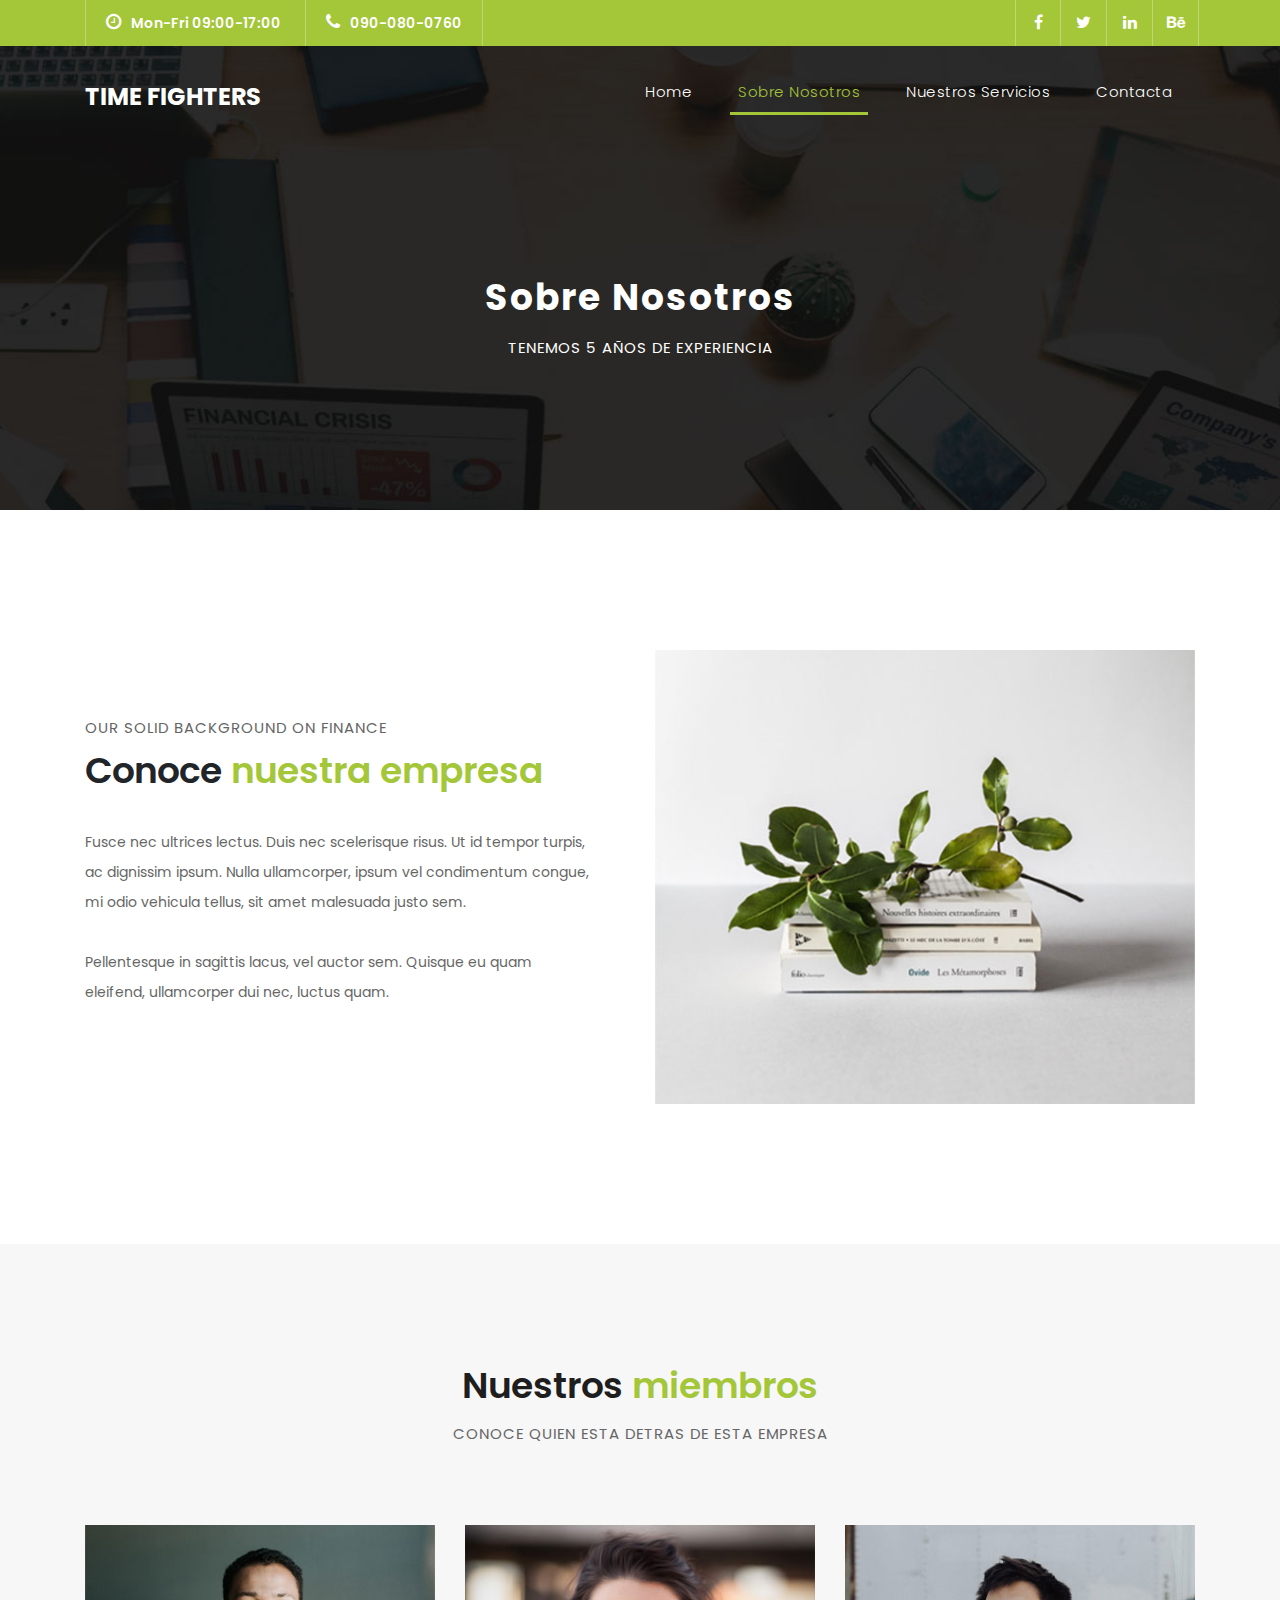
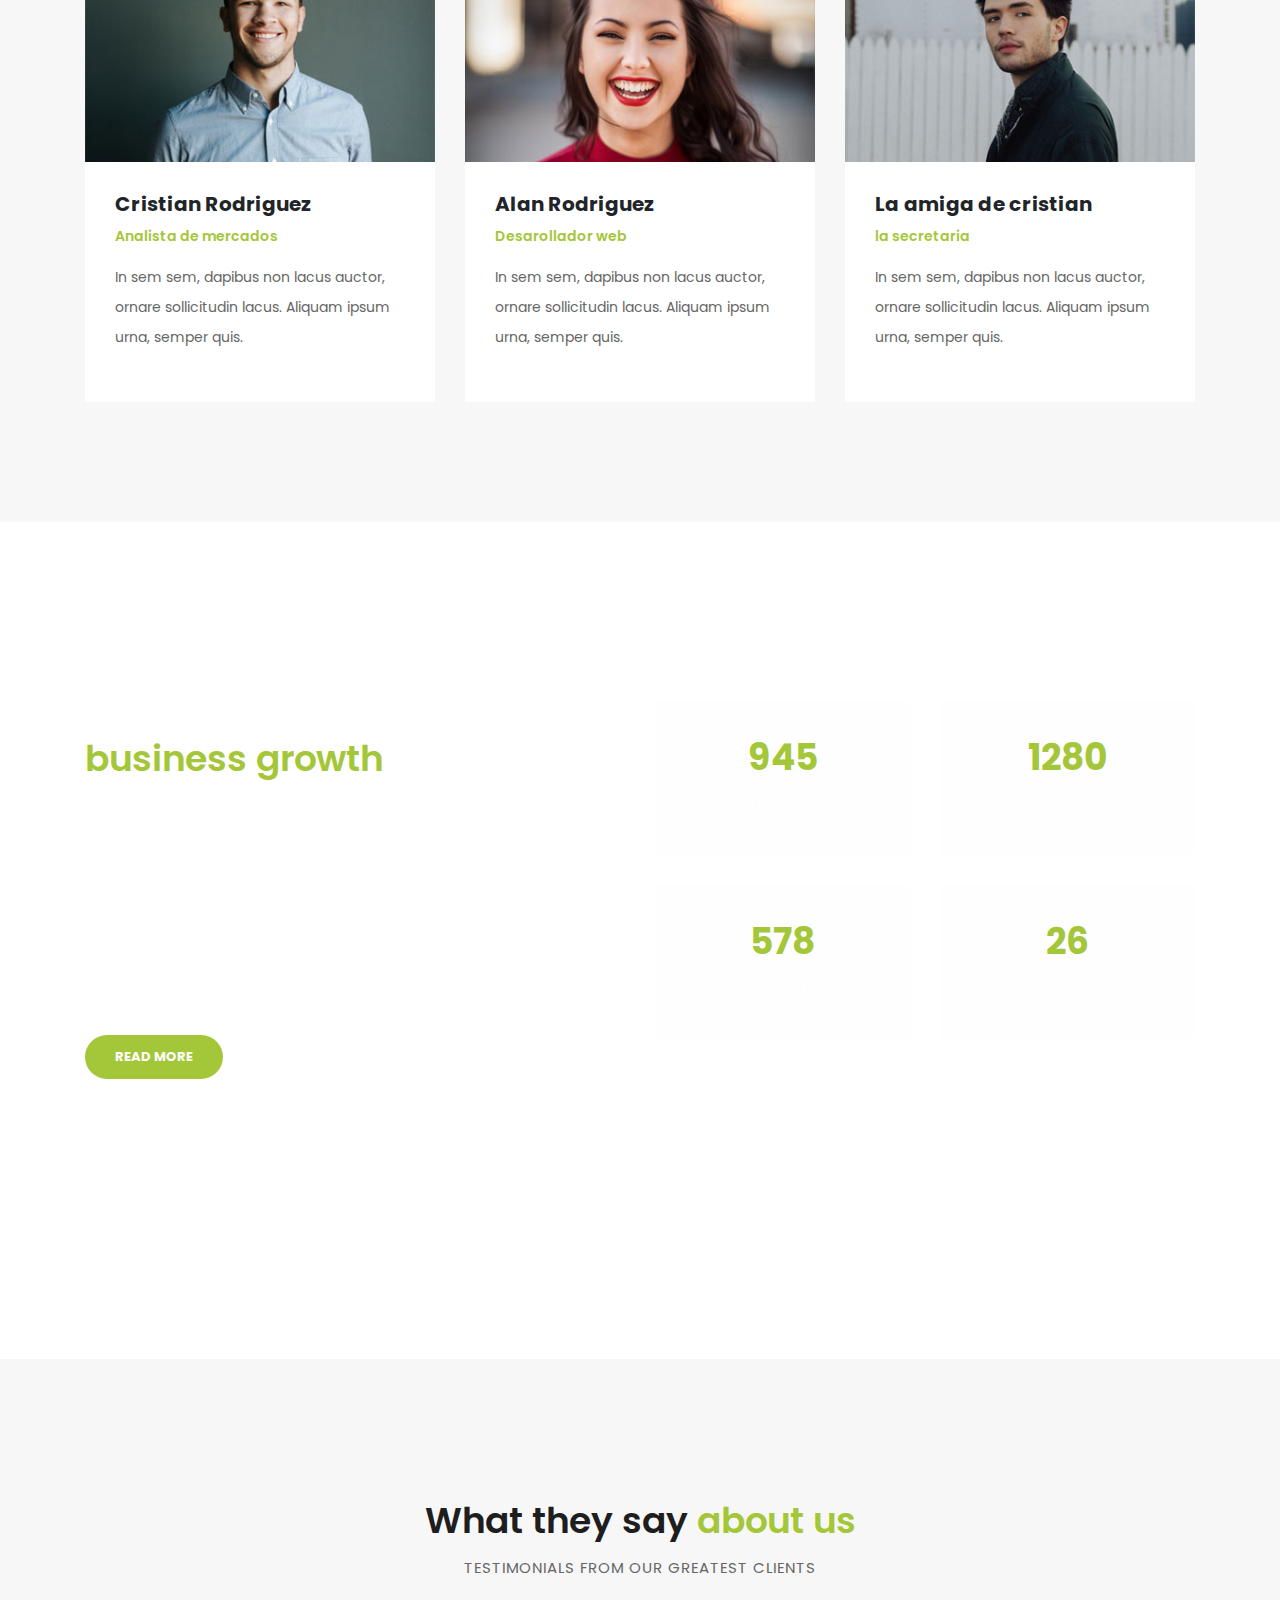
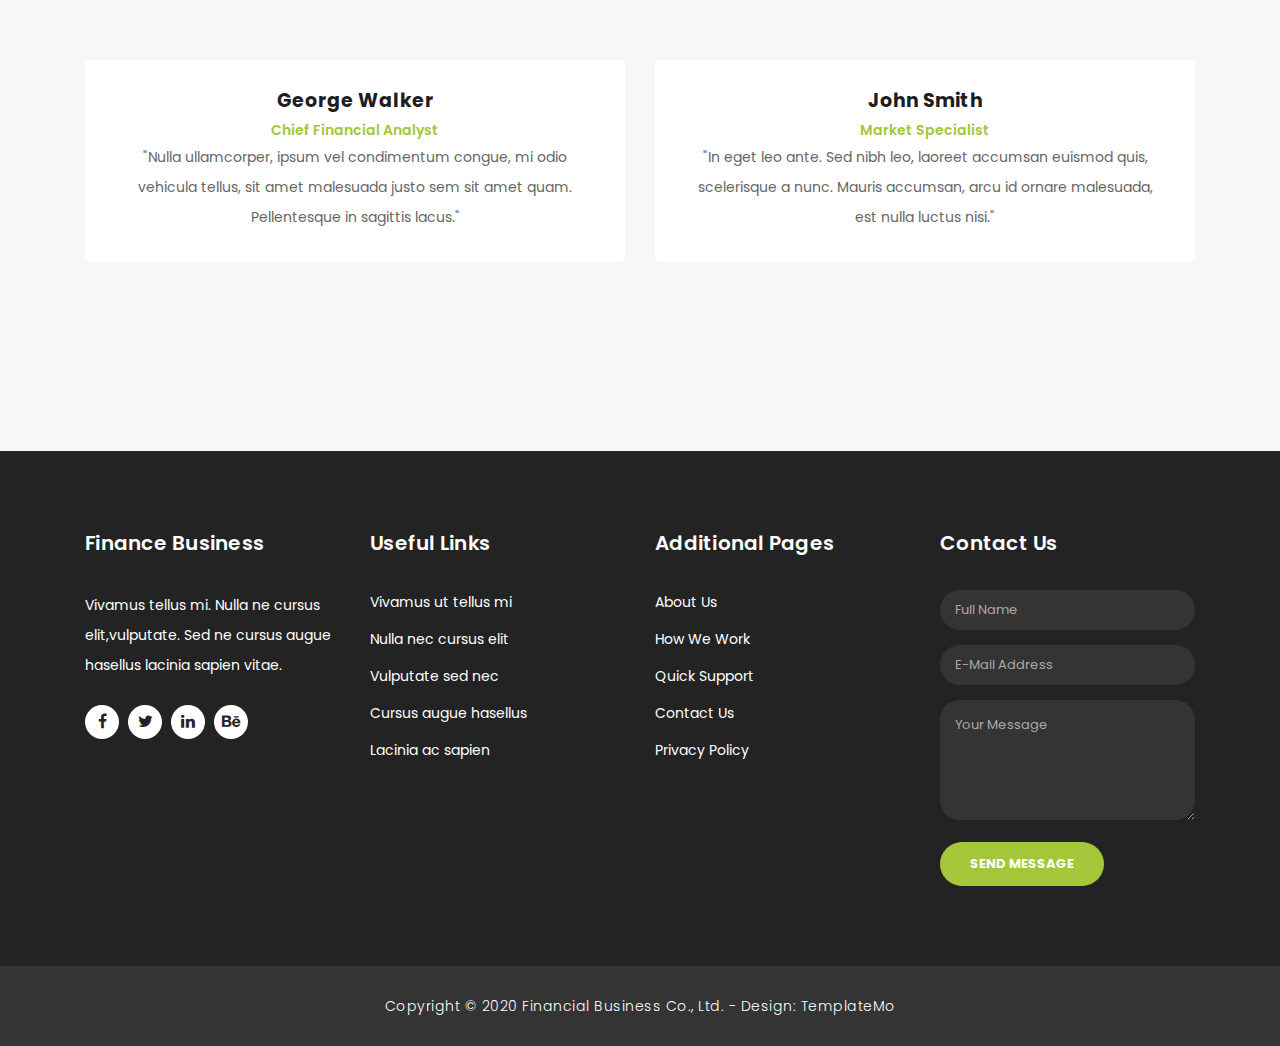
==== commit 029adf6b: "translating" ====
--- a/about.html
+++ b/about.html
@@ -9,7 +9,7 @@
     <meta name="author" content="TemplateMo">
     <link href="https://fonts.googleapis.com/css?family=Poppins:100,200,300,400,500,600,700,800,900&display=swap" rel="stylesheet">
 
-    <title>Finance Business - About Page</title>
+    <title>Time Fighters - About Page</title>
 
     <!-- Bootstrap core CSS -->
     <link href="vendor/bootstrap/css/bootstrap.min.css" rel="stylesheet">
@@ -20,9 +20,7 @@
     <link rel="stylesheet" href="assets/css/owl.css">
 <!--
 
-Finance Business TemplateMo
-
-https://templatemo.com/tm-545-finance-business
+
 
 -->
   </head>
@@ -36,7 +34,7 @@
             <div></div>
             <div></div>
         </div>
-    </div>  
+    </div>
     <!-- ***** Preloader End ***** -->
 
     <!-- Header -->
@@ -60,11 +58,11 @@
         </div>
       </div>
     </div>
-    
+
     <header class="">
       <nav class="navbar navbar-expand-lg">
         <div class="container">
-          <a class="navbar-brand" href="index.html"><h2>Finance Business</h2></a>
+          <a class="navbar-brand" href="index.html"><h2>Time Fighters</h2></a>
           <button class="navbar-toggler" type="button" data-toggle="collapse" data-target="#navbarResponsive" aria-controls="navbarResponsive" aria-expanded="false" aria-label="Toggle navigation">
             <span class="navbar-toggler-icon"></span>
           </button>
@@ -76,13 +74,13 @@
                 </a>
               </li>
               <li class="nav-item active">
-                <a class="nav-link" href="about.html">About Us</a>
+                <a class="nav-link" href="about.html">Sobre Nosotros</a>
               </li>
               <li class="nav-item">
-                <a class="nav-link" href="services.html">Our Services</a>
+                <a class="nav-link" href="services.html">Nuestros Servicios</a>
               </li>
               <li class="nav-item">
-                <a class="nav-link" href="contact.html">Contact Us</a>
+                <a class="nav-link" href="contact.html">Contacta</a>
               </li>
             </ul>
           </div>
@@ -95,8 +93,8 @@
       <div class="container">
         <div class="row">
           <div class="col-md-12">
-            <h1>About Us</h1>
-            <span>We have over 20 years of experience</span>
+            <h1>Sobre Nosotros</h1>
+            <span>Tenemos 5 años de experiencia</span>
           </div>
         </div>
       </div>
@@ -111,10 +109,9 @@
                 <div class="col-md-6 align-self-center">
                   <div class="right-content">
                     <span>our solid background on finance</span>
-                    <h2>Get to know about <em>our company</em></h2>
-                    <p>Fusce nec ultrices lectus. Duis nec scelerisque risus. Ut id tempor turpis, ac dignissim ipsum. Nulla ullamcorper, ipsum vel condimentum congue, mi odio vehicula tellus, sit amet malesuada justo sem. 
+                    <h2>Conoce <em>nuestra empresa</em></h2>
+                    <p>Fusce nec ultrices lectus. Duis nec scelerisque risus. Ut id tempor turpis, ac dignissim ipsum. Nulla ullamcorper, ipsum vel condimentum congue, mi odio vehicula tellus, sit amet malesuada justo sem.
                     <br><br>Pellentesque in sagittis lacus, vel auctor sem. Quisque eu quam eleifend, ullamcorper dui nec, luctus quam.</p>
-                    <a href="" class="filled-button">Read More</a>
                   </div>
                 </div>
                 <div class="col-md-6">
@@ -134,16 +131,16 @@
         <div class="row">
           <div class="col-md-12">
             <div class="section-heading">
-              <h2>Our team <em>members</em></h2>
-              <span>Suspendisse a ante in neque iaculis lacinia</span>
+              <h2>Nuestros <em>miembros</em></h2>
+              <span>Conoce quien esta detras de esta empresa</span>
             </div>
           </div>
           <div class="col-md-4">
             <div class="team-item">
               <img src="assets/images/team_01.jpg" alt="">
               <div class="down-content">
-                <h4>William Smith</h4>
-                <span>Co-Founder</span>
+                <h4>Cristian Rodriguez</h4>
+                <span>Analista de mercados</span>
                 <p>In sem sem, dapibus non lacus auctor, ornare sollicitudin lacus. Aliquam ipsum urna, semper quis.</p>
               </div>
             </div>
@@ -152,8 +149,8 @@
             <div class="team-item">
               <img src="assets/images/team_02.jpg" alt="">
               <div class="down-content">
-                <h4>Mary Houston</h4>
-                <span>Chief Marketing Officer</span>
+                <h4>Alan Rodriguez</h4>
+                <span>Desarollador web</span>
                 <p>In sem sem, dapibus non lacus auctor, ornare sollicitudin lacus. Aliquam ipsum urna, semper quis.</p>
               </div>
             </div>
@@ -162,8 +159,8 @@
             <div class="team-item">
               <img src="assets/images/team_03.jpg" alt="">
               <div class="down-content">
-                <h4>Paul Walker</h4>
-                <span>Financial Analyst</span>
+                <h4>La amiga de cristian</h4>
+                <span>la secretaria</span>
                 <p>In sem sem, dapibus non lacus auctor, ornare sollicitudin lacus. Aliquam ipsum urna, semper quis.</p>
               </div>
             </div>
@@ -179,7 +176,7 @@
             <div class="left-content">
               <span>Lorem ipsum dolor sit amet</span>
               <h2>Our solutions for your <em>business growth</em></h2>
-              <p>Pellentesque ultrices at turpis in vestibulum. Aenean pretium elit nec congue elementum. Nulla luctus laoreet porta. Maecenas at nisi tempus, porta metus vitae, faucibus augue. 
+              <p>Pellentesque ultrices at turpis in vestibulum. Aenean pretium elit nec congue elementum. Nulla luctus laoreet porta. Maecenas at nisi tempus, porta metus vitae, faucibus augue.
               <br><br>Fusce et venenatis ex. Quisque varius, velit quis dictum sagittis, odio velit molestie nunc, ut posuere ante tortor ut neque.</p>
               <a href="" class="filled-button">Read More</a>
             </div>
@@ -227,7 +224,7 @@
           </div>
           <div class="col-md-12">
             <div class="owl-testimonials owl-carousel">
-              
+
               <div class="testimonial-item">
                 <div class="inner-content">
                   <h4>George Walker</h4>
@@ -236,7 +233,7 @@
                 </div>
                 <img src="http://placehold.it/60x60" alt="">
               </div>
-              
+
               <div class="testimonial-item">
                 <div class="inner-content">
                   <h4>John Smith</h4>
@@ -245,7 +242,7 @@
                 </div>
                 <img src="http://placehold.it/60x60" alt="">
               </div>
-              
+
               <div class="testimonial-item">
                 <div class="inner-content">
                   <h4>David Wood</h4>
@@ -254,7 +251,7 @@
                 </div>
                 <img src="http://placehold.it/60x60" alt="">
               </div>
-              
+
               <div class="testimonial-item">
                 <div class="inner-content">
                   <h4>Andrew Boom</h4>
@@ -263,7 +260,7 @@
                 </div>
                 <img src="http://placehold.it/60x60" alt="">
               </div>
-              
+
             </div>
           </div>
         </div>
@@ -336,13 +333,13 @@
         </div>
       </div>
     </footer>
-    
+
     <div class="sub-footer">
       <div class="container">
         <div class="row">
           <div class="col-md-12">
             <p>Copyright &copy; 2020 Financial Business Co., Ltd.
-            
+
             - Design: <a rel="nofollow noopener" href="https://templatemo.com" target="_blank">TemplateMo</a></p>
           </div>
         </div>
@@ -359,7 +356,7 @@
     <script src="assets/js/slick.js"></script>
     <script src="assets/js/accordions.js"></script>
 
-    <script language = "text/Javascript"> 
+    <script language = "text/Javascript">
       cleared[0] = cleared[1] = cleared[2] = 0; //set a cleared flag for each field
       function clearField(t){                   //declaring the array outside of the
       if(! cleared[t.id]){                      // function makes it static and global
@@ -371,4 +368,4 @@
     </script>
 
   </body>
-</html>+</html>
--- a/assets/css/templatemo-finance-business.css
+++ b/assets/css/templatemo-finance-business.css
@@ -1,10 +1,4 @@
-/* 
-
-TemplateMo - Finance Business
-
-https://templatemo.com/tm-545-finance-business
-
-*/
+
 
 body {
   font-family: 'Poppins', sans-serif;
@@ -317,7 +311,7 @@
 }
 .navbar .navbar-toggler {
 	border-color: #fff;
-	background-color: #fff;	
+	background-color: #fff;
 	height: 36px;
 	outline: none;
 	border-radius: 0px;
@@ -396,6 +390,10 @@
 
 .Modern-Slider .item-3 .img-fill {
 	background-image: url(../images/slide_03.jpg);
+}
+
+.Modern-Slider .item-4 .img-fill {
+  background-image: url(../images/slide_04.jpg);
 }
 
 .Modern-Slider .NextArrow{
@@ -706,7 +704,7 @@
 }
 .testimonial-item .inner-content {
 	text-align: center;
-	background-color: #fff;	
+	background-color: #fff;
 	padding: 30px;
 	border-radius: 5px;
 }
@@ -1336,4 +1334,4 @@
 		color: #a4c639!important;
 		border-bottom: none!important;
 	}
-}+}
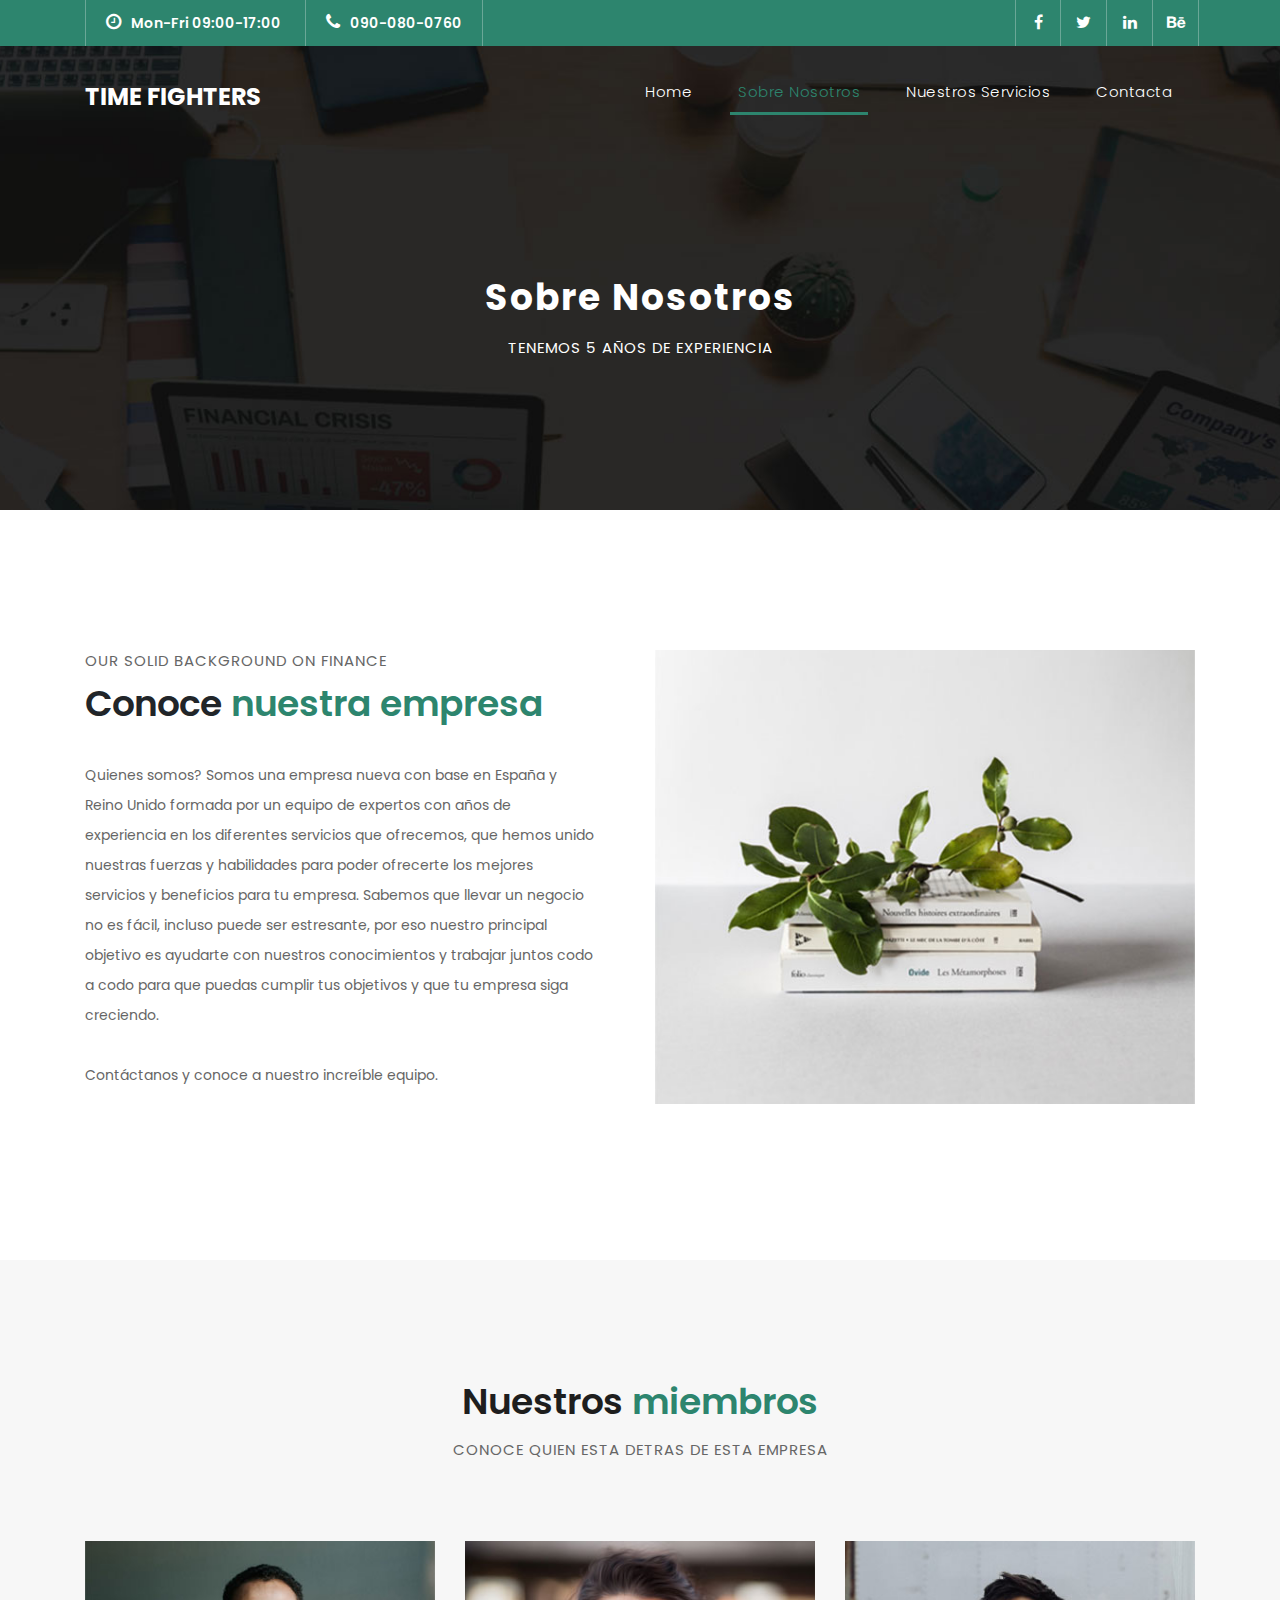
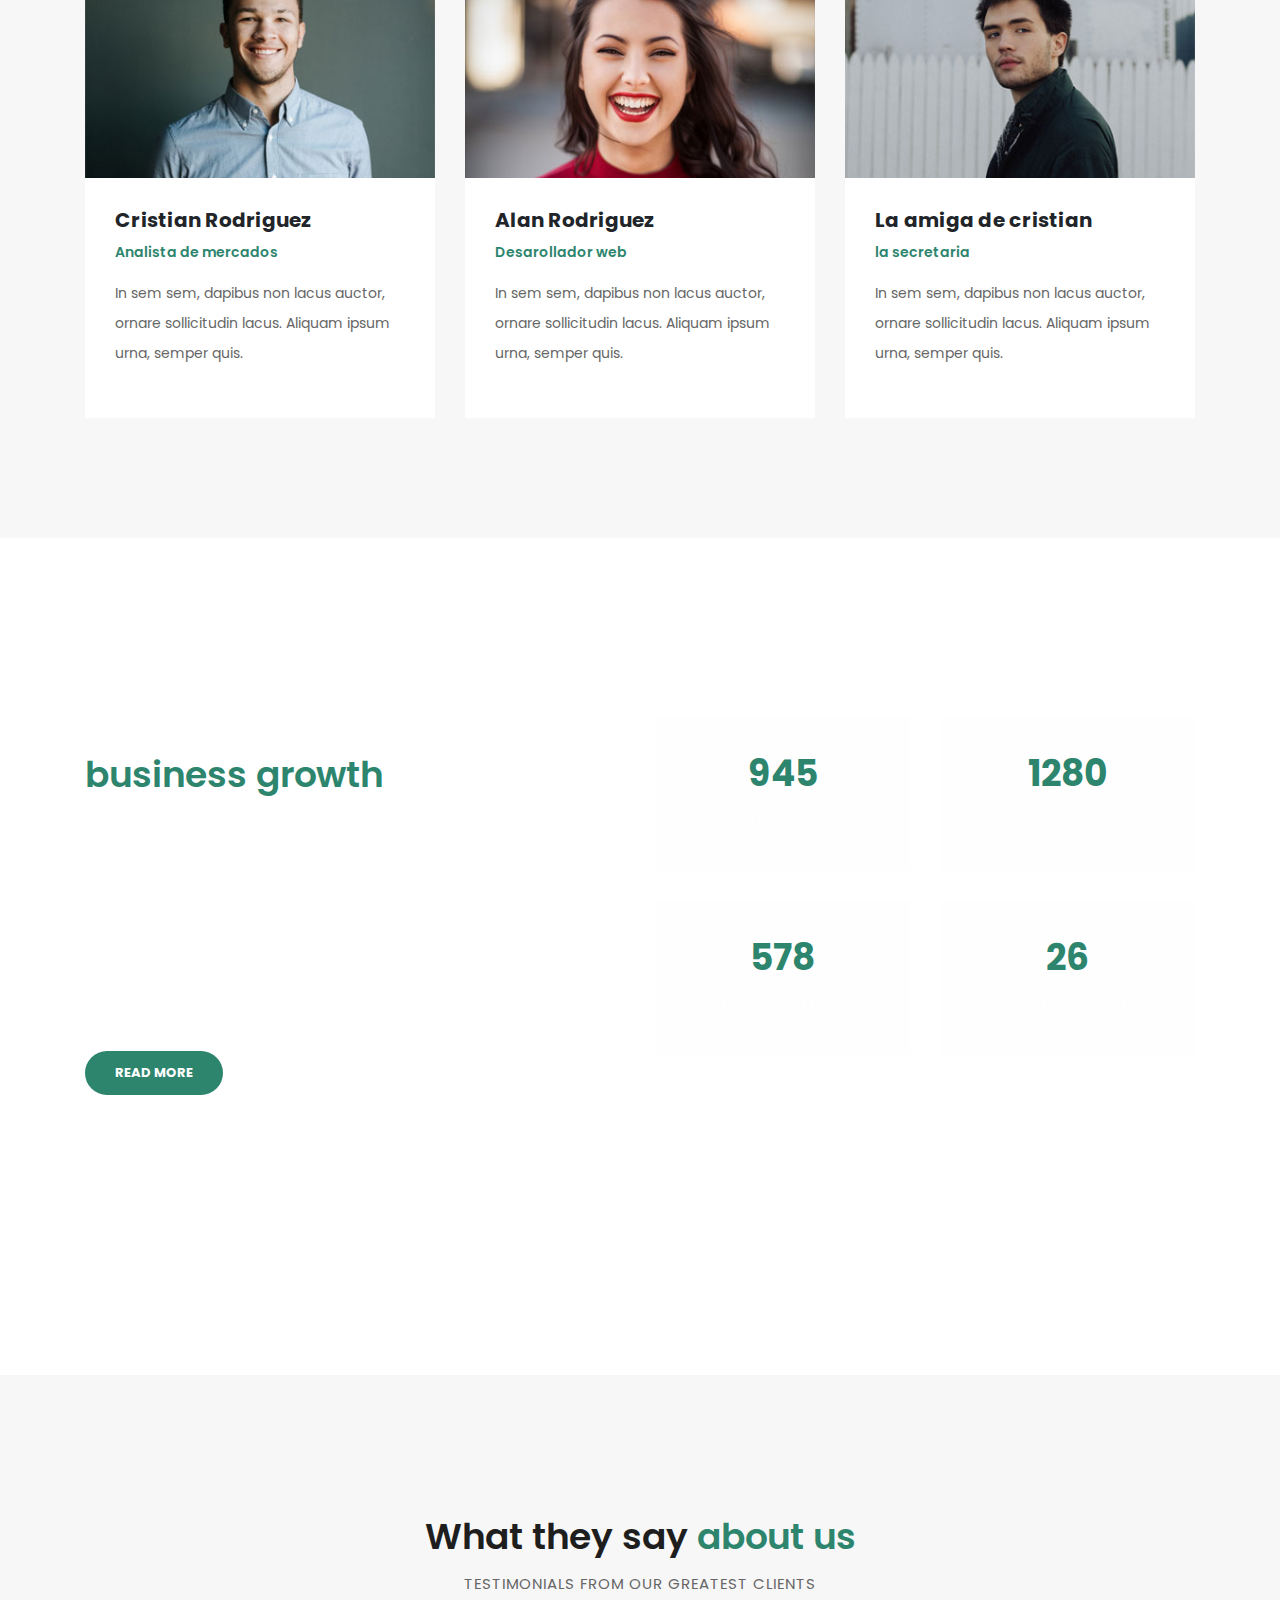
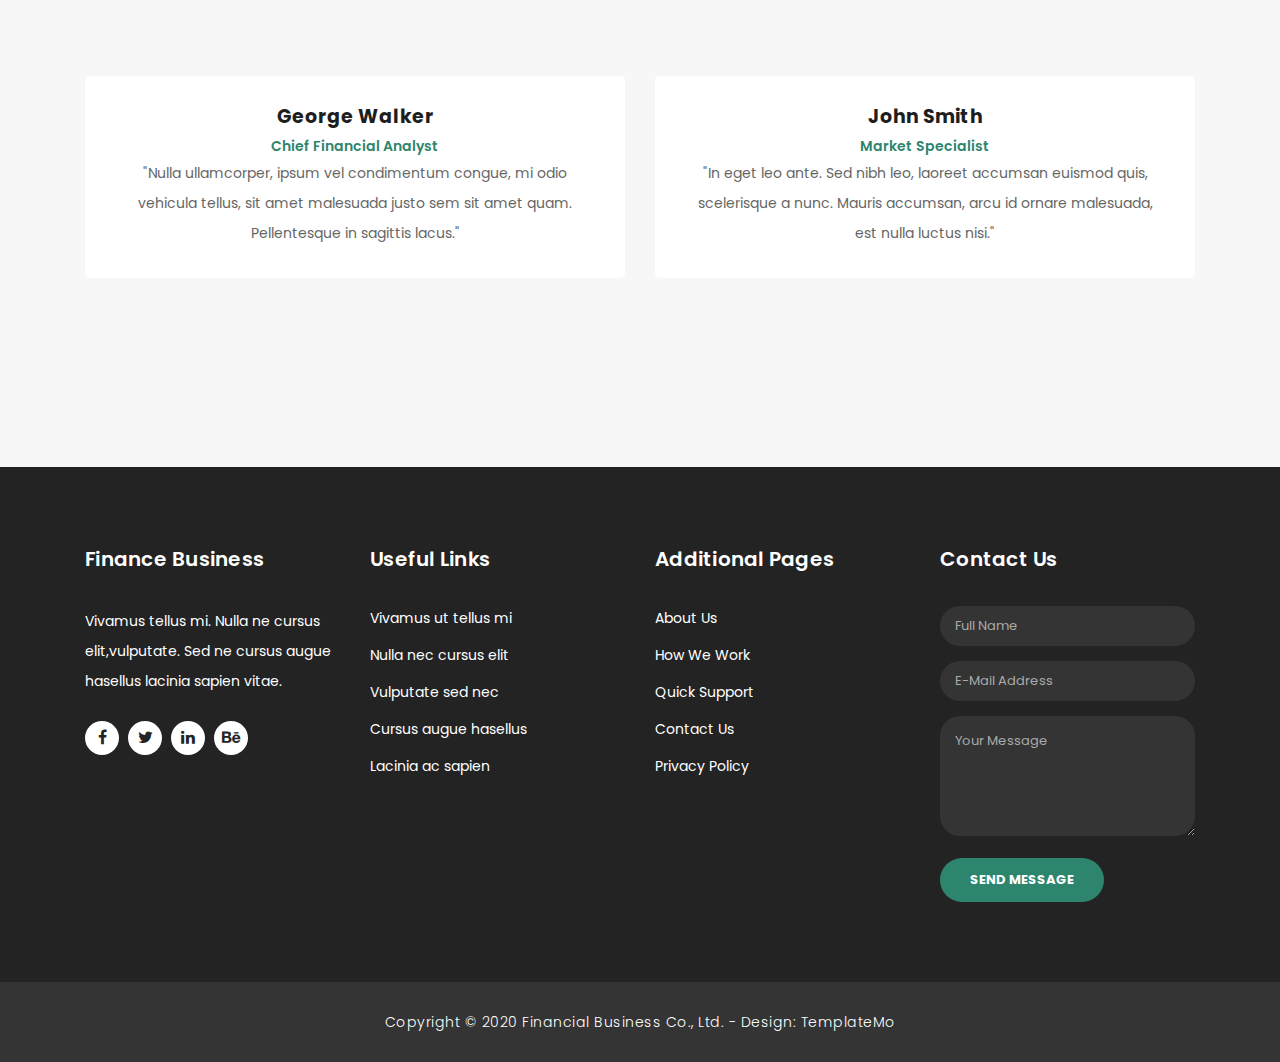
==== commit 1d94aa68: "english page" ====
--- a/about.html
+++ b/about.html
@@ -16,7 +16,7 @@
 
     <!-- Additional CSS Files -->
     <link rel="stylesheet" href="assets/css/fontawesome.css">
-    <link rel="stylesheet" href="assets/css/templatemo-finance-business.css">
+    <link rel="stylesheet" href="assets/css/style.css">
     <link rel="stylesheet" href="assets/css/owl.css">
 <!--
 
@@ -110,8 +110,8 @@
                   <div class="right-content">
                     <span>our solid background on finance</span>
                     <h2>Conoce <em>nuestra empresa</em></h2>
-                    <p>Fusce nec ultrices lectus. Duis nec scelerisque risus. Ut id tempor turpis, ac dignissim ipsum. Nulla ullamcorper, ipsum vel condimentum congue, mi odio vehicula tellus, sit amet malesuada justo sem.
-                    <br><br>Pellentesque in sagittis lacus, vel auctor sem. Quisque eu quam eleifend, ullamcorper dui nec, luctus quam.</p>
+                    <p>Quienes somos? Somos una empresa nueva con base en España y Reino Unido formada por un equipo de expertos con años de experiencia en los diferentes servicios que ofrecemos, que hemos unido nuestras fuerzas y habilidades para poder ofrecerte los mejores servicios y beneficios para tu empresa. Sabemos que llevar un negocio no es fácil, incluso puede ser estresante, por eso nuestro principal objetivo es ayudarte con nuestros conocimientos y trabajar juntos codo a codo para que puedas cumplir tus objetivos y que tu empresa siga creciendo.
+                    <br><br> Contáctanos y conoce a nuestro increíble equipo.</p>
                   </div>
                 </div>
                 <div class="col-md-6">
--- a/assets/css/style.css
+++ b/assets/css/style.css
@@ -0,0 +1,1337 @@
+
+
+body {
+  font-family: 'Poppins', sans-serif;
+  overflow-x: hidden;
+  text-rendering: optimizeLegibility;
+  -webkit-font-smoothing: antialiased;
+  -moz-osx-font-smoothing: grayscale;
+}
+p {
+	margin-bottom: 0px;
+	font-size: 14px;
+	color: #666666;
+	line-height: 30px;
+}
+a {
+	text-decoration: none!important;
+}
+ul {
+	padding: 0;
+	margin: 0;
+	list-style: none;
+}
+
+h1,h2,h3,h4,h5,h6 {
+	margin: 0px;
+}
+
+a.filled-button {
+	background-color: #2D856E;
+	color: #fff;
+	font-size: 13px;
+	text-transform: uppercase;
+	font-weight: 700;
+	padding: 12px 30px;
+	border-radius: 30px;
+	display: inline-block;
+	transition: all 0.3s;
+}
+
+a.filled-button:hover {
+	background-color: #fff;
+	color: #2D856E;
+}
+
+a.border-button {
+	background-color: transparent;
+	color: #fff;
+	border: 2px solid #fff;
+	font-size: 13px;
+	text-transform: uppercase;
+	font-weight: 700;
+	padding: 10px 28px;
+	border-radius: 30px;
+	display: inline-block;
+	transition: all 0.3s;
+}
+
+a.border-button:hover {
+	background-color: #fff;
+	color: #2D856E;
+}
+
+.section-heading {
+	text-align: center;
+	margin-bottom: 80px;
+}
+
+.section-heading h2 {
+	font-size: 36px;
+	font-weight: 600;
+	color: #1e1e1e;
+}
+
+.section-heading em {
+	font-style: normal;
+	color: #2D856E;
+}
+
+.section-heading span {
+	display: block;
+	margin-top: 15px;
+	text-transform: uppercase;
+	font-size: 15px;
+	color: #666;
+	letter-spacing: 1px;
+}
+
+#preloader {
+  overflow: hidden;
+  background: #2D856E;
+  left: 0;
+  right: 0;
+  top: 0;
+  bottom: 0;
+  position: fixed;
+  z-index: 9999999;
+  color: #fff;
+}
+
+#preloader .jumper {
+  left: 0;
+  top: 0;
+  right: 0;
+  bottom: 0;
+  display: block;
+  position: absolute;
+  margin: auto;
+  width: 50px;
+  height: 50px;
+}
+
+#preloader .jumper > div {
+  background-color: #fff;
+  width: 10px;
+  height: 10px;
+  border-radius: 100%;
+  -webkit-animation-fill-mode: both;
+  animation-fill-mode: both;
+  position: absolute;
+  opacity: 0;
+  width: 50px;
+  height: 50px;
+  -webkit-animation: jumper 1s 0s linear infinite;
+  animation: jumper 1s 0s linear infinite;
+}
+
+#preloader .jumper > div:nth-child(2) {
+  -webkit-animation-delay: 0.33333s;
+  animation-delay: 0.33333s;
+}
+
+#preloader .jumper > div:nth-child(3) {
+  -webkit-animation-delay: 0.66666s;
+  animation-delay: 0.66666s;
+}
+
+@-webkit-keyframes jumper {
+  0% {
+    opacity: 0;
+    -webkit-transform: scale(0);
+    transform: scale(0);
+  }
+  5% {
+    opacity: 1;
+  }
+  100% {
+    -webkit-transform: scale(1);
+    transform: scale(1);
+    opacity: 0;
+  }
+}
+
+@keyframes jumper {
+  0% {
+    opacity: 0;
+    -webkit-transform: scale(0);
+    transform: scale(0);
+  }
+  5% {
+    opacity: 1;
+  }
+  100% {
+    opacity: 0;
+  }
+}
+
+/* Sub Header Style */
+
+.sub-header {
+	background-color: #2D856E;
+	height: 46px;
+	line-height: 46px;
+}
+
+.sub-header ul li {
+	display: inline-block;
+}
+
+.sub-header ul.left-info li {
+	border-left: 1px solid rgba(250,250,250,0.3);
+	padding: 0px 20px;
+}
+
+.sub-header ul.left-info li:last-child {
+	border-right: 1px solid rgba(250,250,250,0.3);
+}
+
+.sub-header ul.left-info li i {
+	margin-right: 10px;
+	font-size: 18px;
+}
+
+.sub-header ul.left-info li a {
+	color: #fff;
+	font-size: 14px;
+	font-weight: 600;
+}
+
+.sub-header ul.right-icons {
+	float: right;
+}
+
+.sub-header ul.right-icons li {
+	margin-right: -4px;
+	width: 46px;
+	display: inline-block;
+	text-align: center;
+	border-right: 1px solid rgba(250,250,250,0.3);
+}
+
+.sub-header ul.right-icons li:first-child {
+	border-left: 1px solid rgba(250,250,250,0.3);
+}
+
+.sub-header ul.right-icons li a {
+	color: #fff;
+	transition: all 0.3s;
+}
+
+.sub-header ul.right-icons li a:hover {
+	opacity: 0.75;
+}
+
+
+
+/* Header Style */
+header {
+	position: absolute;
+	z-index: 99999;
+	width: 100%;
+	background-color: transparent!important;
+	height: 80px;
+	-webkit-transition: all 0.3s ease-in-out 0s;
+    -moz-transition: all 0.3s ease-in-out 0s;
+    -o-transition: all 0.3s ease-in-out 0s;
+    transition: all 0.3s ease-in-out 0s;
+}
+header .navbar {
+	padding: 20px 0px;
+}
+.background-header .navbar {
+	padding: 10px 0px;
+}
+.background-header {
+	top: 0;
+	position: fixed;
+	background-color: #fff!important;
+	box-shadow: 0px 1px 10px rgba(0,0,0,0.1);
+}
+.background-header .navbar-brand h2 {
+	color: #2D856E!important;
+}
+.background-header .navbar-nav a.nav-link {
+	color: #1e1e1e!important;
+}
+.background-header .navbar-nav .nav-link:hover,
+.background-header .navbar-nav .active>.nav-link,
+.background-header .navbar-nav .nav-link.active,
+.background-header .navbar-nav .nav-link.show,
+.background-header .navbar-nav .show>.nav-link {
+	color: #2D856E!important;
+}
+.navbar .navbar-brand {
+	float: 	left;
+	margin-top: 12px;
+	outline: none;
+}
+.navbar .navbar-brand h2 {
+	color: #fff;
+	text-transform: uppercase;
+	font-size: 24px;
+	font-weight: 700;
+	-webkit-transition: all .3s ease 0s;
+    -moz-transition: all .3s ease 0s;
+    -o-transition: all .3s ease 0s;
+    transition: all .3s ease 0s;
+}
+.navbar .navbar-brand h2 em {
+	font-style: normal;
+	font-size: 16px;
+}
+#navbarResponsive {
+	z-index: 999;
+}
+.navbar-collapse {
+	text-align: center;
+}
+.navbar .navbar-nav .nav-item {
+	margin: 0px 15px;
+}
+.navbar .navbar-nav a.nav-link {
+	text-transform: capitalize;
+	font-size: 15px;
+	font-weight: 300;
+	letter-spacing: 0.5px;
+	color: #fff;
+	transition: all 0.5s;
+	margin-top: 5px;
+}
+.navbar .navbar-nav .nav-link:hover,
+.navbar .navbar-nav .active>.nav-link,
+.navbar .navbar-nav .nav-link.active,
+.navbar .navbar-nav .nav-link.show,
+.navbar .navbar-nav .show>.nav-link {
+	color: #2D856E;
+	border-bottom: 3px solid #2D856E;
+}
+.navbar .navbar-toggler-icon {
+	background-image: none;
+}
+.navbar .navbar-toggler {
+	border-color: #fff;
+	background-color: #fff;
+	height: 36px;
+	outline: none;
+	border-radius: 0px;
+	position: absolute;
+	right: 30px;
+	top: 20px;
+}
+.navbar .navbar-toggler-icon:after {
+	content: '\f0c9';
+	color: #2D856E;
+	font-size: 18px;
+	line-height: 26px;
+	font-family: 'FontAwesome';
+}
+
+
+
+/* Banner Style */
+
+.img-fill{
+  width: 100%;
+  display: block;
+  overflow: hidden;
+  position: relative;
+  text-align: center
+}
+
+.img-fill img {
+  min-height: 100%;
+  min-width: 100%;
+  position: relative;
+  display: inline-block;
+  max-width: none;
+}
+
+*,
+*:before,
+*:after {
+  -webkit-box-sizing: border-box;
+  box-sizing: border-box;
+  -webkit-font-smoothing: antialiased;
+  -moz-osx-font-smoothing: grayscale;
+}
+
+.Grid1k {
+  padding: 0 15px;
+  max-width: 1200px;
+  margin: auto;
+}
+
+.blocks-box,
+.slick-slider {
+  margin: 0;
+  padding: 0!important;
+}
+
+.slick-slide {
+  float: left;
+  padding: 0;
+}
+
+.Modern-Slider .item .img-fill {
+	background-size: cover;
+	background-position: center center;
+	background-repeat: no-repeat;
+	height:95vh;
+}
+
+.Modern-Slider .item-1 .img-fill {
+	background-image: url(../images/slide_01.jpg);
+}
+
+.Modern-Slider .item-2 .img-fill {
+	background-image: url(../images/slide_02.jpg);
+}
+
+.Modern-Slider .item-3 .img-fill {
+	background-image: url(../images/slide_03.jpg);
+}
+
+.Modern-Slider .item-4 .img-fill {
+  background-image: url(../images/slide_04.jpg);
+}
+
+.Modern-Slider .NextArrow{
+  position:absolute;
+  top:50%;
+  right:30px;
+  border:0 none;
+  background-color: transparent;
+  text-align:center;
+  font-size: 36px;
+  font-family: 'FontAwesome';
+  color:#FFF;
+  z-index:5;
+  outline: none;
+  cursor: pointer;
+}
+
+.Modern-Slider .NextArrow:before{
+  content:'\f105';
+}
+
+.Modern-Slider .PrevArrow {
+  position:absolute;
+  top:50%;
+  left:30px;
+  border:0 none;
+  background-color: transparent;
+  text-align:center;
+  font-size: 36px;
+  font-family: 'FontAwesome';
+  color:#FFF;
+  z-index:5;
+  outline: none;
+  cursor: pointer;
+}
+
+.Modern-Slider .PrevArrow:before{
+  content:'\f104';
+}
+
+ul.slick-dots {
+  display: none!important;
+}
+
+.Modern-Slider .text-content {
+	text-align: left;
+  	width: 75%;
+  	position: absolute;
+  	top: 50%;
+  	left: 50%;
+  	transform: translate(-50%, -50%);
+}
+
+.Modern-Slider .item h6 {
+  margin-bottom: 15px;
+  font-size: 22px;
+  text-transform: uppercase;
+  font-weight: 700;
+  letter-spacing: 1px;
+  color:#5BA08E;
+  animation:fadeOutRight 1s both;
+}
+
+.Modern-Slider .item h4 {
+  margin-bottom: 30px;
+  text-transform: uppercase;
+  font-size: 44px;
+  font-weight: 700;
+  letter-spacing: 2.5px;
+  color:#FFF;
+  overflow:hidden;
+  animation:fadeOutLeft 1s both;
+}
+
+.Modern-Slider .item p {
+	max-width: 570px;
+	color: #fff;
+	font-size: 15px;
+	font-weight: 400;
+	line-height: 30px;
+	margin-bottom: 40px;
+}
+
+.Modern-Slider .item a {
+  margin: 0 5px;
+}
+
+.Modern-Slider .item.slick-active h6{
+  animation:fadeInDown 1s both 1s;
+}
+
+.Modern-Slider .item.slick-active h4{
+  animation:fadeInLeft 1s both 1.5s;
+}
+
+.Modern-Slider .item.slick-active{
+  animation:Slick-FastSwipeIn 1s both;
+}
+
+.Modern-Slider .buttons {
+  position: relative;
+}
+
+.Modern-Slider {background:#000;}
+
+
+/* ==== Slick Slider Css Ruls === */
+.slick-slider{position:relative;display:block;-webkit-user-select:none;-moz-user-select:none;-ms-user-select:none;user-select:none;-webkit-touch-callout:none;-khtml-user-select:none;-ms-touch-action:pan-y;touch-action:pan-y;-webkit-tap-highlight-color:transparent}
+.slick-list{position:relative;display:block;overflow:hidden;margin:0;padding:0}
+.slick-list:focus{outline:none}.slick-list.dragging{cursor:hand}
+.slick-slider .slick-track,.slick-slider .slick-list{-webkit-transform:translate3d(0,0,0);-ms-transform:translate3d(0,0,0);transform:translate3d(0,0,0)}
+.slick-track{position:relative;top:0;left:0;display:block}
+.slick-track:before,.slick-track:after{display:table;content:''}.slick-track:after{clear:both}
+.slick-loading .slick-track{visibility:hidden}
+.slick-slide{display:none;float:left /* If RTL Make This Right */ ;height:100%;min-height:1px}
+.slick-slide.dragging img{pointer-events:none}
+.slick-initialized .slick-slide{display:block}
+.slick-loading .slick-slide{visibility:hidden}
+.slick-vertical .slick-slide{display:block;height:auto;border:1px solid transparent}
+
+
+
+
+/* Request Form */
+
+.request-form {
+	background-color: #2D856E;
+	padding: 40px 0px;
+	color: #fff;
+}
+
+.request-form h4 {
+	font-size: 22px;
+	font-weight: 600;
+}
+
+.request-form span {
+	font-size: 15px;
+	font-weight: 400;
+	display: inline-block;
+	margin-top: 10px;
+}
+
+.request-form a.border-button {
+	margin-top: 12px;
+	float: right;
+}
+
+
+
+
+/* Services */
+
+.services {
+	margin-top: 140px;
+}
+
+.service-item img {
+	width: 100%;
+	overflow: hidden;
+}
+
+.service-item .down-content {
+	background-color: #f7f7f7;
+	padding: 30px;
+}
+
+.service-item .down-content h4 {
+	font-size: 20px;
+	font-weight: 700;
+	letter-spacing: 0.25px;
+	margin-bottom: 15px;
+}
+
+.service-item .down-content p {
+	margin-bottom: 20px;
+}
+
+
+
+/* Fun Facts */
+
+.fun-facts {
+	margin-top: 140px;
+	background-image: url(../images/fun-facts-bg.jpg);
+	background-position: center center;
+	background-repeat: no-repeat;
+	background-size: cover;
+	background-attachment: fixed;
+	padding: 140px 0px;
+	color: #fff;
+}
+
+.fun-facts span {
+	text-transform: uppercase;
+	font-size: 15px;
+	color: #fff;
+	letter-spacing: 1px;
+	margin-bottom: 10px;
+	display: block;
+}
+
+.fun-facts h2 {
+	font-size: 36px;
+	font-weight: 600;
+	margin-bottom: 35px;
+}
+
+.fun-facts em {
+	font-style: normal;
+	color: #2D856E;
+}
+
+.fun-facts p {
+	color: #fff;
+	margin-bottom: 40px;
+}
+
+.fun-facts .left-content {
+	margin-right: 45px;
+}
+
+.count-area-content {
+	text-align: center;
+	background-color: rgba(250,250,250,0.1);
+	padding: 25px 30px 35px 30px;
+	margin: 15px 0px;
+}
+
+.count-digit {
+    margin: 5px 0px;
+    color: #2D856E;
+    font-weight: 700;
+    font-size: 36px;
+}
+.count-title {
+    font-size: 20px;
+    font-weight: 600;
+    color: #fff;
+    letter-spacing: 0.5px;
+}
+
+
+
+/* More Info */
+
+.more-info {
+	margin-top: 140px;
+}
+
+.more-info .left-image img {
+	width: 100%;
+	overflow: hidden;
+}
+
+.more-info .more-info-content {
+	background-color: #f7f7f7;
+}
+
+.about-info .more-info-content {
+	background-color: transparent;
+}
+
+.about-info .right-content {
+	padding: 0px!important;
+	margin-right: 30px;
+}
+
+.more-info .right-content {
+	padding: 45px 45px 45px 30px;
+}
+
+.more-info .right-content span {
+	text-transform: uppercase;
+	font-size: 15px;
+	color: #666;
+	letter-spacing: 1px;
+	margin-bottom: 10px;
+	display: block;
+}
+
+.more-info .right-content h2 {
+	font-size: 36px;
+	font-weight: 600;
+	margin-bottom: 35px;
+}
+
+.more-info .right-content em {
+	font-style: normal;
+	color: #2D856E;
+}
+
+.more-info .right-content p {
+	margin-bottom: 30px;
+}
+
+
+/* Testimonials Style */
+
+.about-testimonials {
+	margin-top: 0px!important;
+}
+
+.testimonials {
+	margin-top: 140px;
+	background-color: #f7f7f7;
+	padding: 140px 0px;
+}
+.testimonial-item .inner-content {
+	text-align: center;
+	background-color: #fff;
+	padding: 30px;
+	border-radius: 5px;
+}
+.testimonial-item p {
+	font-size: 14px;
+	font-weight: 400;
+}
+.testimonial-item h4 {
+	font-size: 19px;
+	font-weight: 700;
+	color: #1e1e1e;
+	letter-spacing: 0.5px;
+	margin-bottom: 0px;
+}
+.testimonial-item span {
+	display: inline-block;
+	margin-top: 8px;
+	font-weight: 600;
+	font-size: 14px;
+	color: #2D856E;
+}
+.testimonial-item img {
+	max-width: 60px;
+	border-radius: 50%;
+	margin: 25px auto 0px auto;
+}
+
+
+
+
+/* Call Back Style */
+
+.callback-services {
+	border-top: 1px solid #eee;
+	padding-top: 140px;
+}
+
+.contact-us {
+	background-color: #f7f7f7;
+	padding: 140px 0px;
+}
+
+.contact-us .contact-form {
+	background-color: transparent!important;
+	padding: 0!important;
+}
+
+.callback-form {
+	margin-top: 140px;
+}
+
+.callback-form .contact-form {
+	background-color: #2D856E;
+	padding: 60px;
+	border-radius: 5px;
+	text-align: center;
+}
+
+.callback-form .contact-form input {
+	border-radius: 20px;
+	height: 40px;
+	line-height: 40px;
+	display: inline-block;
+	padding: 0px 15px;
+	color: #6a6a6a;
+	font-size: 13px;
+	text-transform: none;
+	box-shadow: none;
+	border: none;
+	margin-bottom: 35px;
+}
+
+.callback-form .contact-form input:focus {
+	outline: none;
+	box-shadow: none;
+	border: none;
+}
+
+.callback-form .contact-form textarea {
+	border-radius: 20px;
+	height: 120px;
+	max-height: 200px;
+	min-height: 120px;
+	display: inline-block;
+	padding: 15px;
+	color: #6a6a6a;
+	font-size: 13px;
+	text-transform: none;
+	box-shadow: none;
+	border: none;
+	margin-bottom: 35px;
+}
+
+.callback-form .contact-form textarea:focus {
+	outline: none;
+	box-shadow: none;
+	border: none;
+}
+
+.callback-form .contact-form ::-webkit-input-placeholder { /* Edge */
+  color: #aaa;
+}
+.callback-form .contact-form :-ms-input-placeholder { /* Internet Explorer 10-11 */
+  color: #aaa;
+}
+.callback-form .contact-form ::placeholder {
+  color: #aaa;
+}
+
+.callback-form .contact-form button.border-button {
+	background-color: transparent;
+	color: #fff;
+	border: 2px solid #fff;
+	font-size: 13px;
+	text-transform: uppercase;
+	font-weight: 700;
+	padding: 10px 28px;
+	border-radius: 30px;
+	display: inline-block;
+	transition: all 0.3s;
+	outline: none;
+	box-shadow: none;
+	text-shadow: none;
+	cursor: pointer;
+}
+
+.callback-form .contact-form button.border-button:hover {
+	background-color: #fff;
+	color: #2D856E;
+}
+
+.contact-us .contact-form button.filled-button {
+	background-color: #2D856E;
+	color: #fff;
+	border: none;
+	font-size: 13px;
+	text-transform: uppercase;
+	font-weight: 700;
+	padding: 12px 30px;
+	border-radius: 30px;
+	display: inline-block;
+	transition: all 0.3s;
+	outline: none;
+	box-shadow: none;
+	text-shadow: none;
+	cursor: pointer;
+}
+
+.contact-us .contact-form button.filled-button:hover {
+	background-color: #fff;
+	color: #2D856E;
+}
+
+
+
+/* Partners Style */
+
+.contact-partners {
+	margin-top: -8px!important;
+}
+
+.partners {
+	margin-top: 140px;
+	background-color: #f7f7f7;
+	padding: 60px 0px;
+}
+
+.partners .owl-item {
+	text-align: center;
+	cursor: pointer;
+}
+
+.partners .partner-item img {
+	max-width: 156px;
+	margin: auto;
+}
+
+
+
+/* Footer Style */
+
+footer {
+	background-color: #232323;
+	padding: 80px 0px;
+	color: #fff;
+}
+
+footer h4 {
+	color: #fff;
+	font-size: 20px;
+	font-weight: 600;
+	letter-spacing: 0.25px;
+	margin-bottom: 35px;
+}
+footer p {
+	color: #fff;
+}
+
+footer ul.social-icons {
+	margin-top: 25px;
+}
+
+footer ul.social-icons li {
+	display: inline-block;
+	margin-right: 5px;
+}
+
+footer ul.social-icons li:last-child {
+	margin-right: 0px;
+}
+
+footer ul.social-icons li a {
+	width: 34px;
+	height: 34px;
+	display: inline-block;
+	line-height: 34px;
+	text-align: center;
+	background-color: #fff;
+	color: #232323;
+	border-radius: 50%;
+	transition: all 0.3s;
+}
+
+footer ul.social-icons li a:hover {
+	background-color: #2D856E;
+}
+
+footer ul.menu-list li {
+	margin-bottom: 13px;
+}
+
+footer ul.menu-list li:last-child {
+	margin-bottom: 0px;
+}
+
+footer ul.menu-list li a {
+	font-size: 14px;
+	color: #fff;
+	transition: all 0.3s;
+}
+
+footer ul.menu-list li a:hover {
+	color: #2D856E;
+}
+
+footer .contact-form input {
+	border-radius: 20px;
+	height: 40px;
+	line-height: 40px;
+	display: inline-block;
+	padding: 0px 15px;
+	color: #aaa!important;
+	background-color: #343434;
+	font-size: 13px;
+	text-transform: none;
+	box-shadow: none;
+	border: none;
+	margin-bottom: 15px;
+}
+
+footer .contact-form input:focus {
+	outline: none;
+	box-shadow: none;
+	border: none;
+	background-color: #343434;
+}
+
+footer .contact-form textarea {
+	border-radius: 20px;
+	height: 120px;
+	max-height: 200px;
+	min-height: 120px;
+	display: inline-block;
+	padding: 15px;
+	color: #aaa!important;
+	background-color: #343434;
+	font-size: 13px;
+	text-transform: none;
+	box-shadow: none;
+	border: none;
+	margin-bottom: 15px;
+}
+
+footer .contact-form textarea:focus {
+	outline: none;
+	box-shadow: none;
+	border: none;
+	background-color: #343434;
+}
+
+footer .contact-form ::-webkit-input-placeholder { /* Edge */
+  color: #aaa;
+}
+footer .contact-form :-ms-input-placeholder { /* Internet Explorer 10-11 */
+  color: #aaa;
+}
+footer .contact-form ::placeholder {
+  color: #aaa;
+}
+
+footer .contact-form button.filled-button {
+	background-color: transparent;
+	color: #fff;
+	background-color: #2D856E;
+	border: none;
+	font-size: 13px;
+	text-transform: uppercase;
+	font-weight: 700;
+	padding: 12px 30px;
+	border-radius: 30px;
+	display: inline-block;
+	transition: all 0.3s;
+	outline: none;
+	box-shadow: none;
+	text-shadow: none;
+	cursor: pointer;
+}
+
+footer .contact-form button.filled-button:hover {
+	background-color: #fff;
+	color: #2D856E;
+}
+
+
+
+/* Sub-footer Style */
+
+.sub-footer {
+	background-color: #343434;
+	text-align: center;
+	padding: 25px 0px;
+}
+
+.sub-footer p {
+	color: #fff;
+	font-weight: 300;
+	letter-spacing: 0.5px;
+}
+
+.sub-footer a {
+	color: #fff;
+}
+
+
+.page-heading {
+	text-align: center;
+	background-image: url(../images/page-heading-bg.jpg);
+	background-position: center center;
+	background-repeat: no-repeat;
+	background-size: cover;
+	padding: 230px 0px 150px 0px;
+	color: #fff;
+}
+
+.page-heading h1 {
+	text-transform: capitalize;
+	font-size: 36px;
+	font-weight: 700;
+	letter-spacing: 2px;
+	margin-bottom: 18px;
+}
+
+.page-heading span {
+	font-size: 15px;
+	text-transform: uppercase;
+	letter-spacing: 1px;
+	color: #fff;
+	display: block;
+}
+
+
+/* team */
+
+.team {
+	background-color: #f7f7f7;
+	margin-top: 140px;
+	margin-bottom: -140px;
+	padding: 120px 0px;
+}
+
+.team-item img {
+	width: 100%;
+	overflow: hidden;
+}
+
+.team-item .down-content {
+	background-color: #fff;
+	padding: 30px;
+}
+
+.team-item .down-content h4 {
+	font-size: 20px;
+	font-weight: 700;
+	letter-spacing: 0.25px;
+	margin-bottom: 10px;
+}
+
+.team-item .down-content span {
+	color: #2D856E;
+	font-weight: 600;
+	font-size: 14px;
+	display: block;
+	margin-bottom: 15px;
+}
+
+.team-item .down-content p {
+	margin-bottom: 20px;
+}
+
+
+/* Single Service */
+
+.single-services {
+	margin-top: 140px;
+}
+
+#tabs ul {
+  margin: 0;
+  padding: 0;
+}
+#tabs ul li {
+  margin-bottom: 10px;
+  display: inline-block;
+  width: 100%;
+}
+#tabs ul li:last-child {
+  margin-bottom: 0px;
+}
+#tabs ul li a {
+	text-transform: capitalize;
+	width: 100%;
+	padding: 30px 30px;
+	display: inline-block;
+	background-color: #2D856E;
+  	font-size: 20px;
+  	color: #121212;
+  	letter-spacing: 0.5px;
+  	font-weight: 700;
+  	transition: all 0.3s;
+}
+#tabs ul li a i {
+	float: right;
+	margin-top: 5px;
+}
+#tabs ul .ui-tabs-active span {
+  background: #faf5b2;
+  border: #faf5b2;
+  line-height: 90px;
+  border-bottom: none;
+}
+#tabs ul .ui-tabs-active a {
+  color: #fff;
+}
+#tabs ul .ui-tabs-active span {
+  color: #1e1e1e;
+}
+.tabs-content {
+	margin-left: 30px;
+  text-align: left;
+  display: inline-block;
+  transition: all 0.3s;
+}
+.tabs-content img {
+	max-width: 100%;
+	overflow: hidden;
+}
+.tabs-content h4 {
+	font-size: 20px;
+	font-weight: 700;
+	letter-spacing: 0.25px;
+	margin-bottom: 15px;
+	margin-top: 30px;
+}
+.tabs-content p {
+  font-size: 14px;
+  color: #7a7a7a;
+  margin-bottom: 0px;
+}
+
+
+
+/* Contact Information */
+
+.contact-information {
+	margin-top: 140px;
+}
+
+.contact-information .contact-item {
+	padding: 60px 30px;
+	background-color: #f7f7f7;
+	text-align: center;
+}
+
+.contact-information .contact-item i {
+	color: #2D856E;
+	font-size: 48px;
+	margin-bottom: 40px;
+}
+
+.contact-information .contact-item h4 {
+	font-size: 20px;
+	font-weight: 700;
+	letter-spacing: 0.25px;
+	margin-bottom: 15px;
+}
+
+.contact-information .contact-item p {
+	margin-bottom: 20px;
+}
+
+.contact-information .contact-item a {
+	font-weight: 600;
+	color: #2D856E;
+	font-size: 15px;
+}
+
+
+
+
+/* Responsive Style */
+@media (max-width: 768px) {
+	.sub-header {
+		display: none;
+	}
+	.Modern-Slider .item h6 {
+	  margin-bottom: 15px;
+	  font-size: 18px;
+	}
+	.Modern-Slider .item h4 {
+	  margin-bottom: 25px;
+	  font-size: 28px;
+	  line-height: 36px;
+	  letter-spacing: 1px;
+	}
+	.Modern-Slider .item p {
+		max-width: 570px;
+		line-height: 25px;
+		margin-bottom: 30px;
+	}
+	.Modern-Slider .NextArrow{
+	  right:5px;
+	}
+	.Modern-Slider .PrevArrow {
+	  left:5px;
+	}
+	.request-form {
+		text-align: center;
+	}
+	.request-form a.border-button {
+		float: none;
+		margin-top: 30px;
+	}
+	.services .service-item {
+		margin-bottom: 30px;
+	}
+	.fun-facts .left-content {
+		margin-right: 0px;
+		margin-bottom: 30px;
+	}
+	.more-info .right-content  {
+		padding: 30px;
+	}
+	footer {
+		padding: 80px 0px 20px 0px;
+	}
+	footer .footer-item {
+		border-bottom: 1px solid #343434;
+		margin-bottom: 30px;
+		padding-bottom: 30px;
+	}
+	footer .last-item {
+		border-bottom: none;
+	}
+	.about-info .right-content {
+		margin-right: 0px;
+		margin-bottom: 30px;
+	}
+	.team .team-item {
+		margin-bottom: 30px;
+	}
+	.tabs-content {
+		margin-left: 0px;
+		margin-top: 30px;
+	}
+	.contact-item {
+		margin-bottom: 30px;
+	}
+}
+
+@media (max-width: 992px) {
+	.navbar .navbar-brand {
+		position: absolute;
+		left: 30px;
+		top: 10px;
+	}
+	.navbar .navbar-brand {
+		width: auto;
+	}
+	.navbar:after {
+		display: none;
+	}
+	#navbarResponsive {
+	    z-index: 99999;
+	    position: absolute;
+	    top: 80px;
+	    left: 0;
+	    width: 100%;
+	    text-align: center;
+	    background-color: #fff;
+	    box-shadow: 0px 10px 10px rgba(0,0,0,0.1);
+	}
+	.navbar .navbar-nav .nav-item {
+		border-bottom: 1px solid #eee;
+	}
+	.navbar .navbar-nav .nav-item:last-child {
+		border-bottom: none;
+	}
+	.navbar .navbar-nav a.nav-link {
+		padding: 15px 0px;
+		color: #1e1e1e!important;
+	}
+	.navbar .navbar-nav .nav-link:hover,
+	.navbar .navbar-nav .active>.nav-link,
+	.navbar .navbar-nav .nav-link.active,
+	.navbar .navbar-nav .nav-link.show,
+	.navbar .navbar-nav .show>.nav-link {
+		color: #2D856E!important;
+		border-bottom: none!important;
+	}
+}
